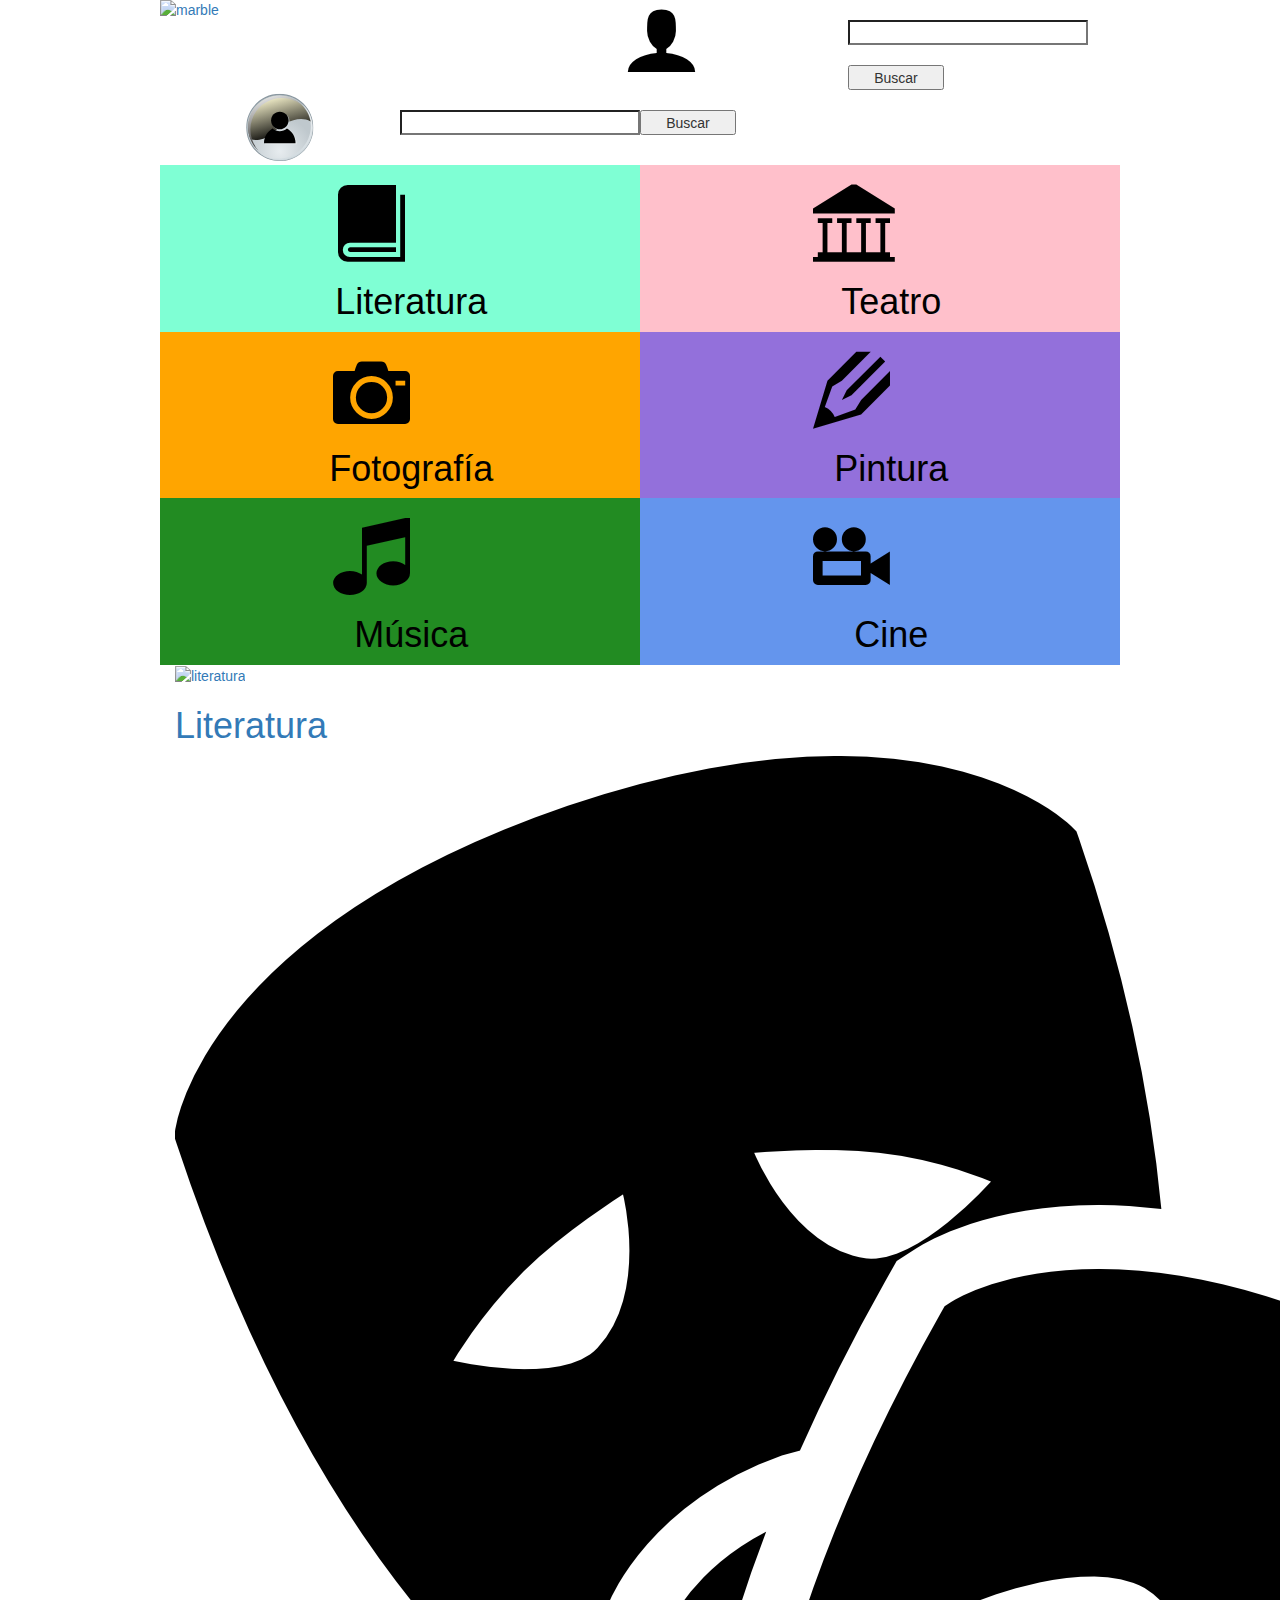
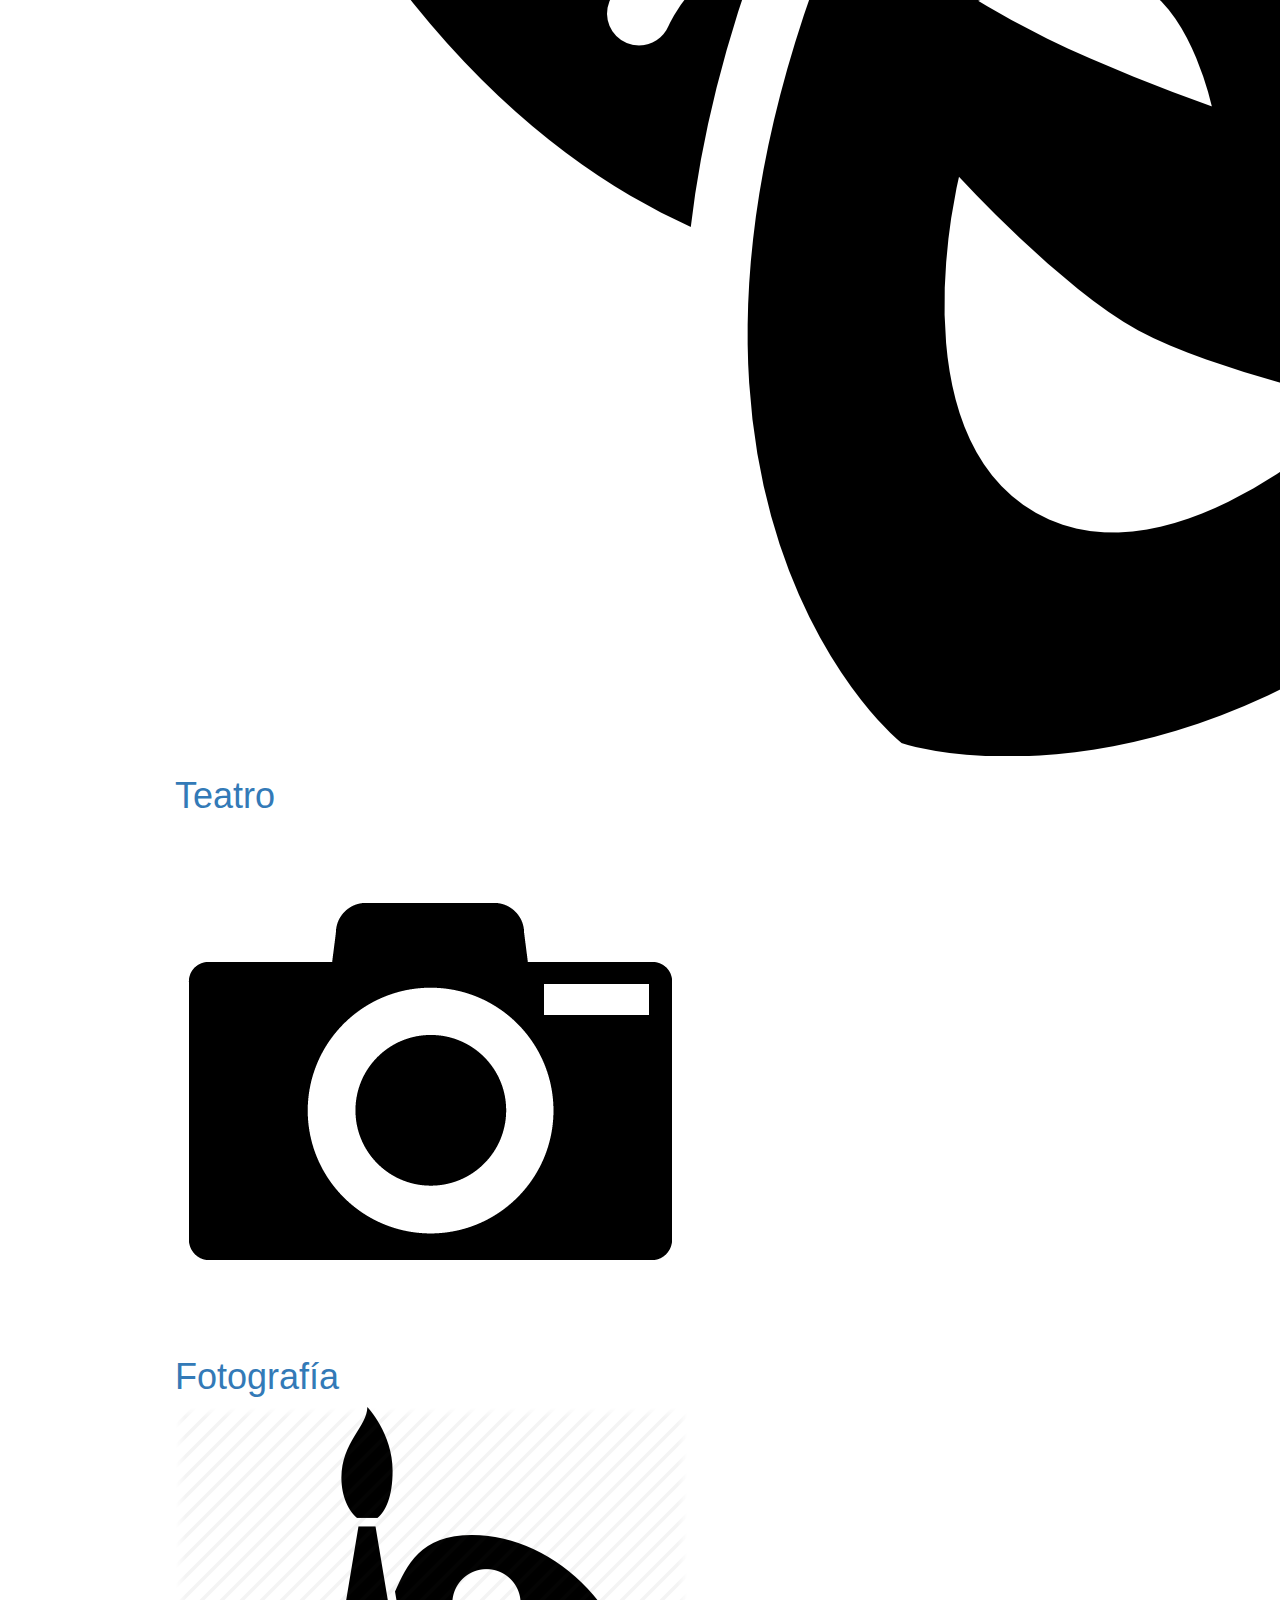
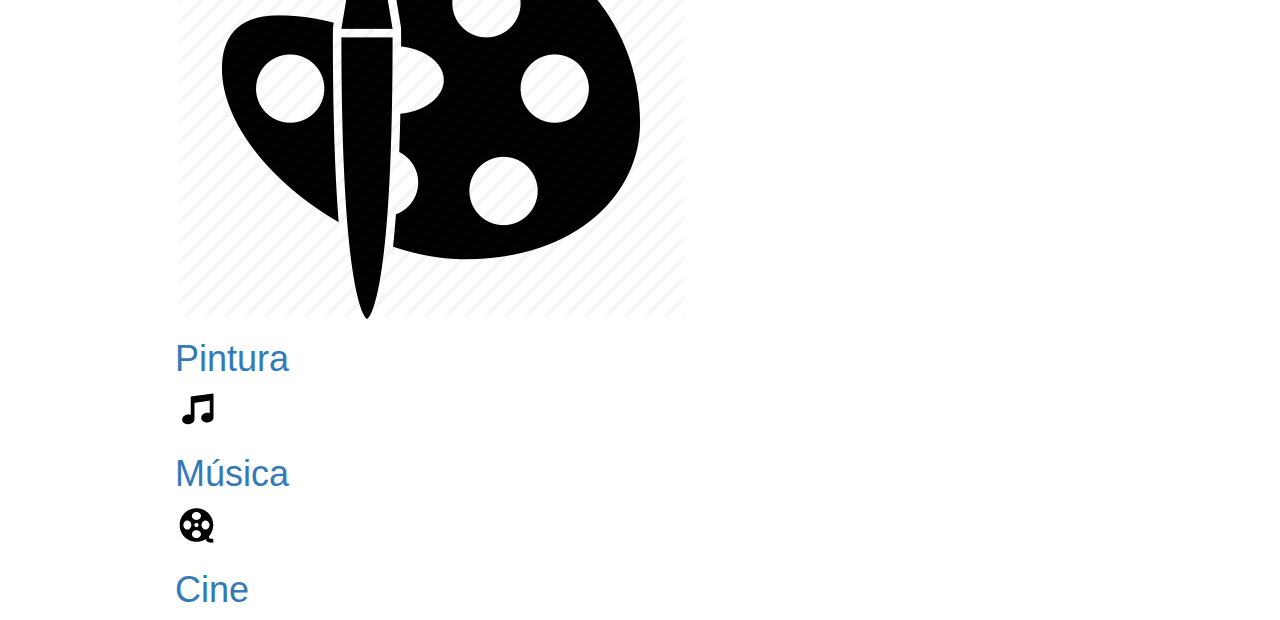
==== index.html @ 903395a9 "(some) bug fixes" ====
<!DOCTYPE html>
<html lang="en">
<head>
    <meta charset="UTF-8">
    <title>Home</title>
    <meta name="viewport" content="width=device-width, initial-scale=1.0">
    <link rel="stylesheet" href="https://maxcdn.bootstrapcdn.com/bootstrap/3.3.7/css/bootstrap.min.css">
    <script src="https://ajax.googleapis.com/ajax/libs/jquery/3.2.1/jquery.min.js"></script>
    <script src="https://maxcdn.bootstrapcdn.com/bootstrap/3.3.7/js/bootstrap.min.js"></script>
    <link rel="stylesheet" href="css/style.css" type="text/css">
</head>
<body>

    <div class="wrapper">
        <header class="headerHome">
            <a href="home.html">
                <img src="img/logoMarble.png" alt="marble" id="logo">
            </a>

            <a href="profile.html">
                <div class="icon-user col-xs-6 col-sm-4 col-md-4 col-lg-1 col-lg-offset-2" id="user"></div>
            </a>
            <input type="search" class="cajitaEspesial">
            <input type="submit" value="Buscar">
            <div class="icon-search col-xs-0 col-sm-4 col-md-4 col-lg-1 col-lg-offset-3" id="search"></div>


            <a href="profile.html">
                <img src="img/userPic.svg" alt="user" id="user">
            </a>
            <input type="search" class="cajitaEspesial">
            <input type="submit" value="Buscar">
            <img src="img/search.svg" alt="buscar" id="search">


        </header>

        <main>

          <div class="container-fluid">
            <div class="row">
                <a href="category.html">

                  <div class="cat col-xs-12 col-sm-6 col-md-4 col-lg-4" id="lit">
                      <div class="icon-book" id="icon-book" alt="literatura"></div>
                      <h1>Literatura</h1>
                  </div>

                </a>
                <a href="category.html">
                  <div class="cat col-xs-12 col-sm-6 col-md-4 col-lg-4" id="the">
                      <div class="icon-theatre" alt="teatro"></div>
                      <h1>Teatro</h1>
                  </div>
                </a>
                <a href="category.html">
                  <div class="cat col-xs-12 col-sm-6 col-md-4 col-lg-4" id="pho">
                      <div class="icon-camera" alt="fotografía"></div>
                      <h1>Fotografía</h1>
                  </div>
                </a>
                 <a href="category.html">
                  <div class="cat col-xs-12 col-sm-6 col-md-4 col-lg-4" id="pai">
                      <div class="icon-pencil2" alt="pintura"></div>
                      <h1>Pintura</h1>
                  </div>
                </a>
                <a href="category.html">
                  <div class="cat col-xs-12 col-sm-6 col-md-4 col-lg-4" id="mus">
                      <div class="icon-music" alt="música"></div>
                      <h1>Música</h1>
                  </div>
                </a>
                <a href="category.html">
                  <div class="cat col-xs-12 col-sm-6 col-md-4 col-lg-4" id="cin">
                      <div class="icon-video-camera" alt="cine"></div>
                      <h1>Cine</h1>
                  </div>
                  </a>
            </div>
          </div>
        </main>




        <a href="category.html">
          <div class="cat col-xs-12" id="lit">
              <img src="img/book.png" alt="literatura">
              <h1>Literatura</h1>
          </div>
        </a>
        <a href="category.html">
          <div class="cat col-xs-12" id="the">
              <img src="img/theater.png" alt="teatro">
              <h1>Teatro</h1>
          </div>
        </a>
        <a href="category.html">
          <div class="cat col-xs-12" id="pho">
              <img src="img/photo.png" alt="fotografía">
              <h1>Fotografía</h1>
          </div>
        </a>
         <a href="category.html">
          <div class="cat col-xs-12" id="pai">
              <img src="img/paint.png" alt="pintura">
              <h1>Pintura</h1>
          </div>
        </a>
        <a href="category.html">
          <div class="cat col-xs-12" id="mus">
              <img src="img/music.png" alt="música">
              <h1>Música</h1>
          </div>
        </a>
        <a href="category.html">
          <div class="cat col-xs-12" id="cin">
              <img src="img/cinema.png" alt="cine">
              <h1>Cine</h1>
          </div>
          </a>
        </main>


    </div>

</body>
</html>
---- css/style.css ----
@font-face {
  font-family: 'icomoon';
  src:  url('../fonts/icomoon.eot?dk5ln9');
  src:  url('../fonts/icomoon.eot?dk5ln9#iefix') format('embedded-opentype'),
    url('../fonts/icomoon.ttf?dk5ln9') format('truetype'),
    url('../fonts/icomoon.woff?dk5ln9') format('woff'),
    url('../fonts/icomoon.svg?dk5ln9#icomoon') format('svg');
  font-weight: normal;
  font-style: normal;
}

[class^="icon2-"], [class*=" icon2-"] {
/* use !important to prevent issues with browser extensions that change fonts */
  font-family: 'icomoon' !important;
  speak: none;
  font-style: normal;
  font-weight: normal;
  font-variant: normal;
  text-transform: none;
  line-height: 1;
  color: black;
  font-size: 130%;

  /* Better Font Rendering =========== */
  -webkit-font-smoothing: antialiased;
  -moz-osx-font-smoothing: grayscale;
}

.icon2-folder:before {
  content: "\e900";
}
.icon2-lock:before {
  content: "\e901";
}
.icon2-lock-open:before {
  content: "\e902";
}
.icon2-whistle:before {
  content: "\e903";
}
.icon2-thumb-up:before {
  content: "\e904";
}
.icon2-thumb-down:before {
  content: "\e905";
}
.icon2-link:before {
  content: "\e906";
}
.icon2-tv:before {
  content: "\e907";
}
.icon2-camera:before {
  content: "\e908";
}
.icon2-camera2:before {
  content: "\e909";
}
.icon2-film:before {
  content: "\e90a";
  font-size: 300%;
}
.icon2-film2:before {
  content: "\e90b";
}
.icon2-microphone:before {
  content: "\e90c";
}
.icon2-cog:before {
  content: "\e90d";
}
.icon2-pacman:before {
  content: "\e90e";
}
.icon2-gamepad:before {
  content: "\e90f";
}
.icon2-trashcan:before {
  content: "\e910";
}
.icon2-FB:before {
  content: "\e911";
  color: #3b5998;
}
.icon2-Gplus:before {
  content: "\e912";
  color: #dc4e41;
}
.icon2-TW:before {
  content: "\e913";
  color: #1da1f2;
}
.icon2-home:before {
  content: "\e914";
}
.icon2-pushpin:before {
  content: "\e946";
}
.icon2-bubble:before {
  content: "\e96b";
}
.icon2-user:before {
  content: "\e971";
}
.icon2-bug:before {
  content: "\e999";
}
.icon2-leaf:before {
  content: "\e9a4";
}
.icon2-rocket:before {
  content: "\e9a5";
}
.icon2-switch:before {
  content: "\e9b6";
}
.icon2-star-full:before {
  content: "\e9d9";
}
.icon2-heart:before {
  content: "\e9da";
}
.icon2-heart-broken:before {
  content: "\e9db";
}
.icon2-wink:before {
  content: "\e9e7";
}
.icon2-arrow-up:before {
  content: "\ea32";
}
.icon2-filter:before {
  content: "\ea5b";
}
.icon2-share2:before {
  content: "\ea82";
}
.icon2-eye:before {
  content: "\e9ce";
}

@font-face {
 font-family: 'icomoon3';
  src:  url('../fonts/icomoon3.eot?dk5ln9');
  src:  url('../fonts/icomoon3.eot?dk5ln9#iefix') format('embedded-opentype'),
    url('../fonts/icomoon3.ttf?dk5ln9') format('truetype'),
    url('../fonts/icomoon3.woff?dk5ln9') format('woff'),
    url('../fonts/icomoon3.svg?dk5ln9#icomoon') format('svg');
  font-weight: normal;
  font-style: normal;
}
/*Vinculación a la fuente que vamos a usar en titulares */
@font-face {
	font-family: CaviarDreams;
	src: url('../fonts/CaviarDreamsl.eot');
	src: local('☺'),
        url('../fonts/CaviarDreams.woff') format('woff'), url('../fonts/CaviarDreams.ttf') format('truetype'), url('../fonts/CaviarDreamsl.svg') format('svg');
	font-weight: normal;
	font-style: normal;
}

[class^="icon3-"], [class*=" icon3-"] {
/* use !important to prevent issues with browser extensions that change fonts */
  font-family: 'icomoon3' !important;
  speak: none;
  font-style: normal;
  font-weight: normal;
  font-variant: normal;
  text-transform: none;
  line-height: 1;
  font-size: 250%;

/* Better Font Rendering =========== */
  -webkit-font-smoothing: antialiased;
  -moz-osx-font-smoothing: grayscale;
}

.icon3-search:before {
  content: "\e986";
}
.icon3-plus:before {
  content: "\ea0a";
}

@font-face {
  font-family: 'home';
  src:  url('../fonts/home.eot?48gxbd');
  src:  url('../fonts/home.eot?48gxbd#iefix') format('embedded-opentype'),
    url('../fonts/home.ttf?48gxbd') format('truetype'),
    url('../fonts/home.woff?48gxbd') format('woff'),
    url('../fonts/home.svg?48gxbd#icomoon') format('svg');
  font-weight: normal;
  font-style: normal ;
}

[class^="icon-"], [class*=" icon-"] {
/* use !important to prevent issues with browser extensions that change fonts */
  font-family: 'home' !important;
  speak: none;
  font-size: 550%;
  color: black;
  font-style: normal;
  font-weight: normal;
  font-variant: normal;
  text-transform: none;
  line-height: 1;

/* Better Font Rendering =========== */
  -webkit-font-smoothing: antialiased;
  -moz-osx-font-smoothing: grayscale;
}

.icon-book:before {
  content: "\e91f";
}
.icon-theatre:before {
  content: "\e921";
}
.icon-camera:before {
  content: "\e90f";
}
.icon-pencil2:before {
  content: "\e906";
}
.icon-music:before {
  content: "\e911";
}
.icon-video-camera:before {
  content: "\e914";
}

.icon-user:before {
  content: "\e971";
}
.icon-search:before {
  content: "\e986";
}

/* Hola Holita amiguitos: parte común; */

body {
  font-family: Sans-Serif;
  margin:0;
}

nav > .logo > a > img{
  width: 30%;
  float: left;
}

nav > .add{
    width: 20%;
    float: left;
    margin-top: 20px;
    margin-left: 40%;
}

nav > .search{
  width: 8%;
  float: right;
  margin-top: 20px;
  margin-right: 2%;
}

.wrapper{
    width: 960px;
    margin: 0 auto;
}
/* Fin del código de todos */

/* Movidas de Blanca */
.theme {
  width: 100%;
  margin: 0 auto;
	float: left;
}
div.theme > h1{
    text-align: center;
}
div.theme > img{
    max-width: 100%;
    margin-left: 50%; /*preguntar al profe*/
}
.bloque{
  width: 100%;
	float: left;
}
.user{
    width: 15%;
    float: left;
    margin-right: 3%;
    max-width: 100%;
}
.time {
    color: grey;
    float: left;
}

.topic{
    width: 72%;
    float: left;
}
.fecha{
    color: grey;
}
.info{
    width: 10%;
    float: left;
}
.flechas{
    height: 127px;
}
.stats{
    width: 33%;
    display: block;
    margin: 0 auto;
}
.text-stats{
    display: block;
    margin: 0 auto;
}
div.flechas > a{
    text-decoration: none;
    text-align: center;
}

.imgRedonda {
  width:150px;
  height:150px;
  border-radius:150px;
}

.debate-title{
	width: 100%;
	float: left;
  margin-top: 20px;
  margin-bottom: 20px;
}

.debate-title > h1 {
  float: left;
  width: 80%;
}

.temaIcon{
	float: left;
	width: 10%;
  margin-left: 7%;
  margin-right: 3%;
}

.debate-title{
	width: 100%;
	float: left;
}

.debate-title > img{
	float: left;
	max-width: 100%;
	margin-top: 8%;
}

.debate-title > h1 {
	float: left;
	width: 80%;
}

.debate-main {
	width: 100%;
	float:left;
}

.user-debate{
	width: 20%;
	float: left;
}

.user-debate > a > img{
float: left;
max-width: 100%;
}

.debate-main > .user-debate > h4{
}

.debate-main > .user-debate > p{
	margin-left: 15px;
	margin-bottom: 0;
	margin-top: 0;
}

.comment{
  width: 80%;
  float: left;
}

.debate-main > .comment > .comment1 > p{
  margin-top: 10%;
}

.social-profile-icons > ul{
	float: right;
  width: 50%;
  margin-left: 50%;
	margin-top: 10%;
}

.social-profile-icons{
	width: 100%;
}
.social-profile-icons > ul > li {
  float: right;
  list-style-type: none;
  margin-left: 6%;
}

.social-profile-icons > ul > li > a{
  text-decoration: none;
}

#respondComment{
  border-radius: 10px;
  padding: 10px;
}

.comment > .social-profile-icons > ul > li > a > img{
	width: 30px;
	float: left;
}
.comment > .social-profile-icons > ul{
	float: right;
}
.answers{
  width: 90%;
	margin-left: 10%;
	border-left: 6px solid #333;
	float: left;
}
/*Fin del código de Blan*/

/*Inicio del código de Mikel*/

.headerHome{
  width: 100%;
  float: left;
}
.headerHome > a > #logo{
  width: 50%;
  float: left;
  max-height: 75px;
}

.headerHome > a > #user{
  width: 25%;
  float: left;
	height: 48px;
}
.headerHome > #search{
  width: 25%;
  float: left;
  height: 48px;
}

.headerHome > input{
	display: none;
}

main{
  width: 100%;
  float: left;
}
main > div > div > a > .cat{
  width: 50%;
  float: left;
}
main > div > div > a > .cat > div{
  width: 30%;
  margin-left: 35%;
  margin-top: 20px;
  transition: 3s;
}
main > div > div > a > .cat > h1{
  text-align: center;
  margin-left: 5%;
  color: black;
}
main > div > div > a > #lit{
  background-color: aquamarine;

}
main > div > div > a > #the{
  background-color: pink;
}
main > div > div > a > #pho{
  background-color: orange;
}
main > div > div > a > #pai{
  background-color: mediumpurple;
}
main > div > div > a > #mus{
  background-color: forestgreen;
}
main > div > div > a > #cin{
  background-color: cornflowerblue;
}

div#lit:hover > div{
  transform: rotateZ(360deg);
  transition: 3s;
}
div#the:hover > div{
  transform: rotateY(360deg);
  transition: 3s;
}
div#pho:hover > div{
  transform: rotateX(360deg);
  transition: 3s;
}
div#pai:hover > div{
  transform: scale(-1);
  transition: 3s;
}
div#mus:hover > div{
  transform: skew(180deg);
  transition: 3s;
}
div#cin:hover > div{
  transform: rotate(-360deg);
  transition: 3s;
}
/*Fin del código de Mikel*/

/*Código de Abel */
#modalWindow {
	position: fixed;
	z-index: 1;
	left: 0;
	top: 0;
	width: 100%;
	height: 100%;
	overflow: auto;
	background-color: rgb(0,0,0,0.7);
}

#modalWindowContent {
	background-color:aquamarine;
	padding:15px;
	width:calc(24% - 15px);
	margin-top:200px;
	margin-left:38%;
}

#modalWindowContent > img {
	width:75%;
	margin-left:12.5%;
	margin-bottom:18px;
}

.modalWindowField {
	width:70%;
	margin-left:15%;
	margin-bottom:10px;
	margin-right:15%;
	font-size:0.8em;
}

.marginless {
	margin-right:0%;
}

.modalWindowFieldError {
	color:red;
	font-size:1em;
	font-style:italic;
}

#profileHeader {
  width:100%;
  float:left;
  border-bottom-style:solid;
  border-bottom-width:1px;
  border-bottom-color:black;
  margin-bottom:15px;
}

#profileHeader > img {
  width:25%;
  margin-left:37.5%;
	margin-bottom:-20px;
}

#profileHeader > h1 {
  text-align:center;
  margin-bottom:20px;
}

#profileContent {
  width:100%;
  margin:0 auto;
  float:left;
  border-style:solid;
  border-width:1px;
  border-color:black;
}

#profileTabSwitcher{
  width:100%;
  margin:0 auto;
  float:left;
  padding:0;
  border-bottom: 1px solid black;
  margin-bottom:25px;
}

#profileTabSwitcher li.notselected {
  opacity:0.6 ;
}
#profileTabSwitcher li.notselected:visited{
	opacity:1;
}

ul#profileTabSwitcher li {
  list-style-type:none;
  width:33.33%;
  float:left;
  background-color:grey;
  text-align:center;
  color:white;
  height:30px;
  line-height:30px;
}

ul#profileTabSwitcher > li > a {
  text-decoration:none;
  color:white;
}

#profileText {
  padding:15px;
}

#profileText p {
  margin-top:4px;
}

#profileUserInfo input {
	margin-bottom:15px;
}

#profileUserInfo > .barraSeparadora {
	width:100%;
	background-color:black;
	height:2px;
	display:none;
	margin: 15px 0;
}

#profileUserVisited, #profileUserVoted, #profileUserComented {
	line-height:35px;
	display:none;
}

.userInfoDetailed {
	margin-bottom:10px;
	display:none;
}

/* Código de Róber */
.columnLeft{
  width: 50%;
  float: left;
  text-align: center;
}

.columnRight {
  width: 50%;
  float: left;
  text-align: center;
}

.checkBox{
  margin-top: 3%;
}

#botonsito{
	margin-left: 45%;
	margin-top: 20px;
	margin-bottom: 20px;
}

/* TODO: Check this */
/*
div.wrapper > img{
    width: 300px;
} */

div.wrapper > img{
  width: 300px;
}

/* RESPONSIVE DESIGN */
/* Apertura media querie móviles */
@media screen and (min-width: 280px) and (max-width: 479px){

.wrapper{
  width: 320px;
  margin: 0 auto;
}

.headerHome{
  width: 100%;
  float: left;
}

.headerHome > a > #logo{
  width: 100%;
  float: left;
  max-height: 75px;
}

.headerHome > a > #user{
  width: 50%;
  float: left;
	height: 48px;
}

.headerHome > #search{
  width: 50%;
  float: left;
  height: 48px;
}

.headerHome > input{
	display: none;
}

main{
  width: 100%;
  float: left;
}
main > a > .cat{
  width: 100%;
  float: left;
}
main > a > .cat > img{
  width: 30%;
  margin-left: 35%;
  margin-top: 20px;
  transition: 3s;
}
main > a > .cat > h1{
  text-align: center;
  margin-left: 5%;
  color: black;
}
main > a > #lit{
  background-color: aquamarine;
}
main > a > #the{
  background-color: pink;
}
main > a > #pho{
  background-color: orange;
}
main > a > #pai{
  background-color: mediumpurple;
}
main > a > #mus{
  background-color: forestgreen;
}
main > a > #cin{
  background-color: cornflowerblue;
}
div#lit:hover > img{
  transform: rotateZ(360deg);
  transition: 3s;
}
div#the:hover > img{
  transform: rotateY(360deg);
  transition: 3s;
}
div#pho:hover > img{
  transform: rotateX(360deg);
  transition: 3s;
}
div#pai:hover > img{
  transform: scale(-1);
  transition: 3s;
}
div#mus:hover > img{
  transform: skew(180deg);
  transition: 3s;
}
div#cin:hover > img{
  transform: rotate(-360deg);
  transition: 3s;
}
} /* Cierre media querie móviles */

 /* Apertura media querie tablets */
@media screen and (max-width: 480px){

.wrapper{
	width: 400px;
    margin: 0 auto;
}

.bloque > div.topic > a > h2{
		font-size: 1em;
}
}
 /* Cierre media querie tablets */

@media screen and (min-width: 480px) and (max-width: 960px){
.wrapper{
	width: 550px;
  margin: 0 auto;
}
main > a > .cat{
  width: 50%;
  float: left;
}
.headerHome > a > #logo{
	max-width: 30%;
	float: left;
}
.headerHome > a > #user{
  width: 25%;
  float: left;
	height: 75px;
}
.headerHome > #search{
	display: none;
}
.headerHome > input{
  width: 10%;
  float: left;
  height: 25px;
	display: block;
	margin-top: 20px;
}
.headerHome > .cajitaEspesial{
	width: 25%;
}
}

/* Apertura media querie desktop */
@media screen and (min-width: 961px) and (max-width: 2000px){
.wrapper {
	width: 960px;
  margin: 0 auto;
}

main > a > .cat{
  width: 30%;
  float: left;
}
.headerHome > a > #logo{
	max-width: 30%;
  float: left;
}
.headerHome > a > #user{
  width: 25%;
  float: left;
	height: 75px;
}
.headerHome > #search{
	display: none;
}
.headerHome > input{
  width: 10%;
  float: left;
  height: 25px;
	display: block;
	margin-top: 20px;
}
.headerHome > .cajitaEspesial{
	width: 25%;
}
}
 /* Cierre media querie desktop */
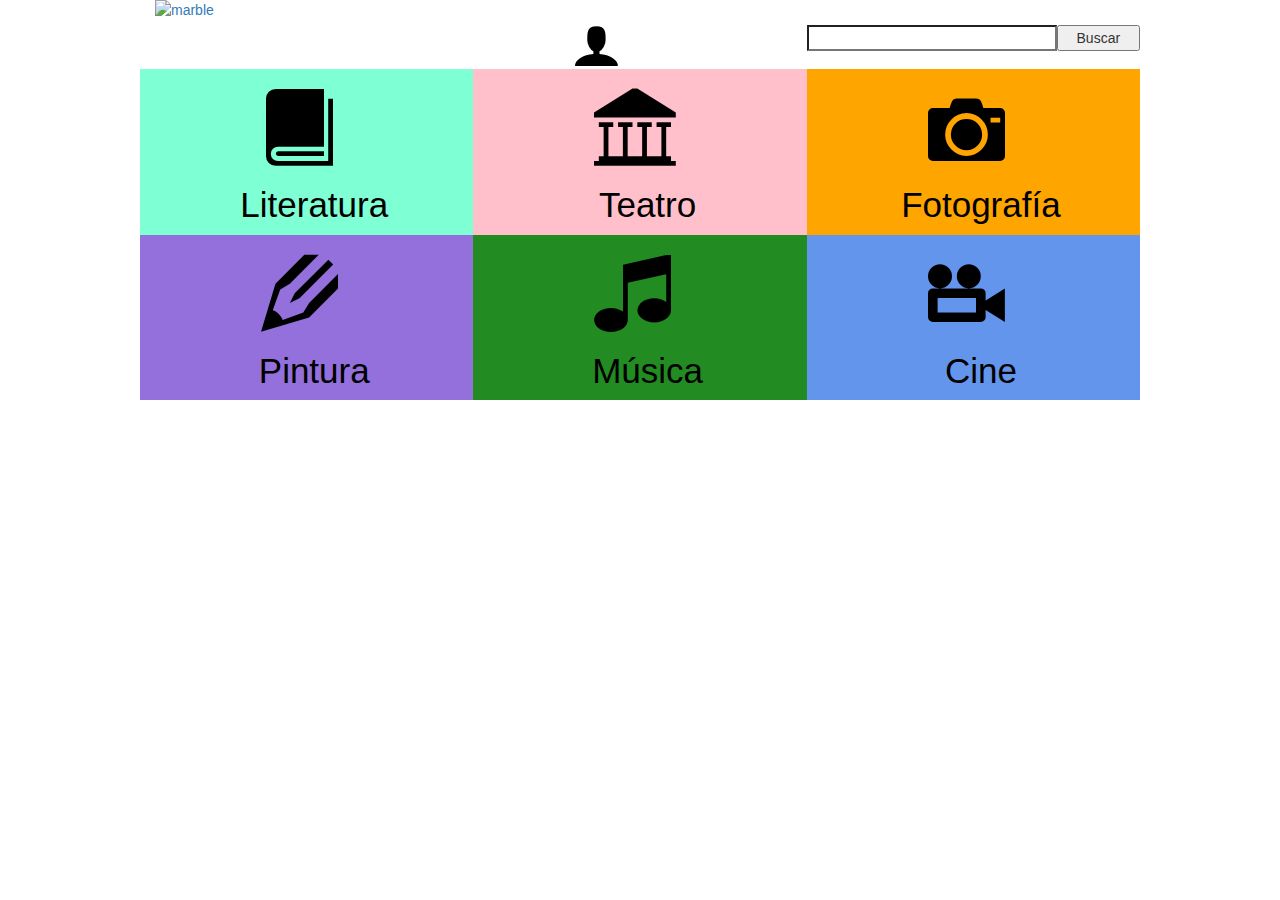
==== commit e1c46837: "Merge remote-tracking branch 'origin/master'" ====
--- a/index.html
+++ b/index.html
@@ -10,120 +10,128 @@
     <link rel="stylesheet" href="css/style.css" type="text/css">
 </head>
 <body>
+    
+  <div class="wrapper">
 
-    <div class="wrapper">
         <header class="headerHome">
-            <a href="home.html">
-                <img src="img/logoMarble.png" alt="marble" id="logo">
-            </a>
-
-            <a href="profile.html">
-                <div class="icon-user col-xs-6 col-sm-4 col-md-4 col-lg-1 col-lg-offset-2" id="user"></div>
-            </a>
-            <input type="search" class="cajitaEspesial">
-            <input type="submit" value="Buscar">
-            <div class="icon-search col-xs-0 col-sm-4 col-md-4 col-lg-1 col-lg-offset-3" id="search"></div>
-
-
-            <a href="profile.html">
-                <img src="img/userPic.svg" alt="user" id="user">
-            </a>
-            <input type="search" class="cajitaEspesial">
-            <input type="submit" value="Buscar">
-            <img src="img/search.svg" alt="buscar" id="search">
-
-
-        </header>
-
-        <main>
 
           <div class="container-fluid">
+
             <div class="row">
-                <a href="category.html">
 
-                  <div class="cat col-xs-12 col-sm-6 col-md-4 col-lg-4" id="lit">
-                      <div class="icon-book" id="icon-book" alt="literatura"></div>
-                      <h1>Literatura</h1>
-                  </div>
+              <a href="home.html">
 
-                </a>
-                <a href="category.html">
-                  <div class="cat col-xs-12 col-sm-6 col-md-4 col-lg-4" id="the">
-                      <div class="icon-theatre" alt="teatro"></div>
-                      <h1>Teatro</h1>
-                  </div>
-                </a>
-                <a href="category.html">
-                  <div class="cat col-xs-12 col-sm-6 col-md-4 col-lg-4" id="pho">
-                      <div class="icon-camera" alt="fotografía"></div>
-                      <h1>Fotografía</h1>
-                  </div>
-                </a>
-                 <a href="category.html">
-                  <div class="cat col-xs-12 col-sm-6 col-md-4 col-lg-4" id="pai">
-                      <div class="icon-pencil2" alt="pintura"></div>
-                      <h1>Pintura</h1>
-                  </div>
-                </a>
-                <a href="category.html">
-                  <div class="cat col-xs-12 col-sm-6 col-md-4 col-lg-4" id="mus">
-                      <div class="icon-music" alt="música"></div>
-                      <h1>Música</h1>
-                  </div>
-                </a>
-                <a href="category.html">
-                  <div class="cat col-xs-12 col-sm-6 col-md-4 col-lg-4" id="cin">
-                      <div class="icon-video-camera" alt="cine"></div>
-                      <h1>Cine</h1>
-                  </div>
-                  </a>
+                  <img src="img/logoMarble.png" alt="marble" class="col-xs-6 col-sm-4 col-md-3 col-lg-3" id="logo">
+
+              </a>
+
+              <a href="profile.html"> 
+
+                  <div class="icon-user col-xs-1 col-sm-1 col-md-1 col-lg-1 col-sm-offset-1 col-md-offset-2 col-lg-offset-2" id="user"></div>
+
+              </a>  
+                <div class="icon-search col-xs-1 col-xs-offset-2" id="search"></div>
+
+                <input type="search" class="cajitaEspesial col-xs-9 col-sm-3 col-md-3 col-lg-3 col-sm-offset-2 col-md-offset-2 col-lg-offset-2" id="searchBox">
+
+                <img src="img/equis.png" alt="close" class="col-xs-3" id="closeSearch">
+
+                <input type="submit" value="Buscar" class="buttonSearch col-sm-1 col-md-1 col-lg-1" id="buttonSearch">
+
             </div>
+
           </div>
-        </main>
+         
+        </header>
+        
+    <main>
 
+      <div class="container-fluid">
 
+        <div class="row">
 
+          <a href="category.html">
+                  
+            <div class="cat col-xs-12 col-sm-6 col-md-4 col-lg-4" id="lit">
 
-        <a href="category.html">
-          <div class="cat col-xs-12" id="lit">
-              <img src="img/book.png" alt="literatura">
+              <div class="icon-book" id="icon-book" alt="literatura"></div>
+
               <h1>Literatura</h1>
-          </div>
-        </a>
-        <a href="category.html">
-          <div class="cat col-xs-12" id="the">
-              <img src="img/theater.png" alt="teatro">
+
+            </div>
+
+          </a>
+
+          <a href="category.html"> 
+
+            <div class="cat col-xs-12 col-sm-6 col-md-4 col-lg-4" id="the">
+
+              <div class="icon-theatre" alt="teatro"></div>
+
               <h1>Teatro</h1>
-          </div>
-        </a>
-        <a href="category.html">
-          <div class="cat col-xs-12" id="pho">
-              <img src="img/photo.png" alt="fotografía">
+
+            </div>
+
+          </a>
+
+          <a href="category.html">  
+
+            <div class="cat col-xs-12 col-sm-6 col-md-4 col-lg-4" id="pho">
+
+              <div class="icon-camera" alt="fotografía"></div>
+
               <h1>Fotografía</h1>
-          </div>
-        </a>
-         <a href="category.html">
-          <div class="cat col-xs-12" id="pai">
-              <img src="img/paint.png" alt="pintura">
+
+            </div>
+
+          </a>
+
+          <a href="category.html">
+
+            <div class="cat col-xs-12 col-sm-6 col-md-4 col-lg-4" id="pai">
+
+              <div class="icon-pencil2" alt="pintura"></div>
+
               <h1>Pintura</h1>
-          </div>
-        </a>
-        <a href="category.html">
-          <div class="cat col-xs-12" id="mus">
-              <img src="img/music.png" alt="música">
+
+            </div>
+
+          </a>
+
+          <a href="category.html">
+
+            <div class="cat col-xs-12 col-sm-6 col-md-4 col-lg-4" id="mus">
+
+              <div class="icon-music" alt="música"></div>
+
               <h1>Música</h1>
-          </div>
-        </a>
-        <a href="category.html">
-          <div class="cat col-xs-12" id="cin">
-              <img src="img/cinema.png" alt="cine">
+
+            </div>
+
+          </a>
+
+          <a href="category.html">
+
+            <div class="cat col-xs-12 col-sm-6 col-md-4 col-lg-4" id="cin">
+
+              <div class="icon-video-camera" alt="cine"></div>
+
               <h1>Cine</h1>
-          </div>
+
+            </div>
+
           </a>
-        </main>
 
+        </div>
 
-    </div>
+      </div>
+
+    </main>
+        
+  </div>
+  
+  <script type="text/javascript" src="js/jquery-3.2.1.min.js"></script>   
+  <script type="text/javascript" src="js/scriptsHome.js"></script>  
 
 </body>
 </html>
--- a/css/style.css
+++ b/css/style.css
@@ -1,3 +1,11 @@
+
+/*@font-face {
+	font-family: CaviarDreams;
+	src: url('../fonts/CaviarDreamsl.eot');
+	src: local('☺'), 
+        url('../fonts/CaviarDreams.woff') format('woff'), url('../fonts/CaviarDreams.ttf') 
+        format('truetype'), url('../fonts/CaviarDreamsl.svg') format('svg');
+
 @font-face {
   font-family: 'icomoon';
   src:  url('../fonts/icomoon.eot?dk5ln9');
@@ -197,7 +205,7 @@
 /* use !important to prevent issues with browser extensions that change fonts */
   font-family: 'home' !important;
   speak: none;
-  font-size: 550%;
+  
   color: black;
   font-style: normal;
   font-weight: normal;
@@ -212,28 +220,37 @@
 
 .icon-book:before {
   content: "\e91f";
+  font-size: 550%;
 }
 .icon-theatre:before {
   content: "\e921";
+  font-size: 550%;
 }
 .icon-camera:before {
   content: "\e90f";
+  font-size: 550%;
 }
 .icon-pencil2:before {
   content: "\e906";
+  font-size: 550%;
 }
 .icon-music:before {
   content: "\e911";
+  font-size: 550%;
 }
 .icon-video-camera:before {
   content: "\e914";
+  font-size: 550%;
 }
 
 .icon-user:before {
   content: "\e971";
+  font-size: 350%;
+
 }
 .icon-search:before {
   content: "\e986";
+  font-size: 350%;
 }
 
 /* Hola Holita amiguitos: parte común; */
@@ -436,54 +453,107 @@
 	border-left: 6px solid #333;
 	float: left;
 }
+
+/* Modal Header */
+.modal-header {
+    padding: 2px 16px;
+    background-color: #5cb85c;
+    color: white;
+}
+
+/* Modal Body */
+.modal-body {padding: 2px 16px;}
+
+/* Modal Footer */
+.modal-footer {
+    padding: 2px 16px;
+    background-color: #5cb85c;
+    color: white;
+}
+
+/* Modal Content */
+.modal-content {
+    position: relative;
+    background-color: #fefefe;
+    margin: auto;
+    padding: 0;
+    border: 1px solid #888;
+    width: 80%;
+    box-shadow: 0 4px 8px 0 rgba(0,0,0,0.2),0 6px 20px 0 rgba(0,0,0,0.19);
+    animation-name: animatetop;
+    animation-duration: 0.4s
+}
+
+/* Add Animation */
+@keyframes animatetop {
+    from {top: -300px; opacity: 0}
+    to {top: 0; opacity: 1}
+}
+
+
 /*Fin del código de Blan*/
 
 /*Inicio del código de Mikel*/
 
 .headerHome{
-  width: 100%;
-  float: left;
-}
+   width: 100%;
+    float: left;
+}/*
 .headerHome > a > #logo{
-  width: 50%;
-  float: left;
-  max-height: 75px;
-}
-
+    width: 50%;
+    float: left;
+    /*width: 50%;*/
+    /*max-height: 75px;*/
+    
+}*/
+/*
 .headerHome > a > #user{
-  width: 25%;
-  float: left;
-	height: 48px;
-}
-.headerHome > #search{
-  width: 25%;
-  float: left;
-  height: 48px;
-}
-
+    width: 25%;
+    float: left;
+    /*width: 25%;*/
+    /*height: 48px;*/
+}
+.headerHome > div > div > #search{
+    float: left;
+    height: 48px;
+}*/
 .headerHome > input{
 	display: none;
 }
+
+    /*width: 25%;*/
+    /*height: 48px;*/
+}
+
+
+.headerHome > div > div > input{
+  display: none;
+  }
+
+
 
 main{
   width: 100%;
   float: left;
 }
 main > div > div > a > .cat{
-  width: 50%;
-  float: left;
+    /*width: 50%;*/
+    float: left;
 }
 main > div > div > a > .cat > div{
-  width: 30%;
-  margin-left: 35%;
-  margin-top: 20px;
-  transition: 3s;
-}
+    /*width: 30%;*/
+    margin-left: 35%;
+    margin-top: 20px;
+    transition: 3s;
+}
+
 main > div > div > a > .cat > h1{
-  text-align: center;
-  margin-left: 5%;
-  color: black;
-}
+    text-align: center;
+    margin-left: 5%;
+    color: black; 
+    font-size: 250%; 
+}
+
 main > div > div > a > #lit{
   background-color: aquamarine;
 
@@ -683,199 +753,345 @@
 }
 
 #botonsito{
-	margin-left: 45%;
-	margin-top: 20px;
-	margin-bottom: 20px;
+  margin-left: 45%;
+  margin-top: 20px;
+  margin-bottom: 20px;
 }
 
 /* TODO: Check this */
 /*
 div.wrapper > img{
     width: 300px;
-} */
+}
+/* Qué demonios era esto */
 
 div.wrapper > img{
   width: 300px;
 }
 
 /* RESPONSIVE DESIGN */
+
+
+
+
+
 /* Apertura media querie móviles */
-@media screen and (min-width: 280px) and (max-width: 479px){
-
+
+@media screen and (max-width: 768px){
+  .wrapper{
+
+      width: 280px;
+      margin: 0 auto;  
+  }
+      
+  .headerHome{
+      width: 100%;
+      float: left;
+  }
+  .headerHome > div > div > a > #logo{
+      float: left;
+      /*width: 100%;*/
+      /*max-height: 75px;*/
+      
+  }
+  .headerHome > div > div > a > #user{
+      /*width: 50%;*/
+      float: left;
+      /*height: 48px;*/
+  }
+  .headerHome > div > div > #search{
+      /*width: 50%;*/
+      float: left;
+      /*height: 48px;*/
+     display: block;
+  }
+
+  .headerHome > div > div > input{
+    /*width: 25%;
+    float: left;
+    height: 25px;
+    margin-top: 20px;*/
+    float: left;
+    display: none;
+  }
+  .headerHome > div > div > img#closeSearch{
+    float: left;
+    display: none;
+   
+  }
+
+  main{
+      width: 100%;
+      float: left;
+  }
+  main > div > div > a > .cat{
+      /*width: 100%;*/
+      float: left;
+  }
+  main > div > div > a > .cat > div{
+      /*width: 30%;*/
+      margin-left: 45%;
+      margin-top: 20px;
+      transition: 3s;
+  }
+  main > div > div > a > .cat > h1{
+      text-align: center;
+      margin-left: 5%;
+      color: black; 
+      font-size: 150%; 
+  }
+  .icon-user:before {
+  content: "\e971";
+  font-size: 250%;
+  }
+  .icon-search:before {
+    content: "\e986";
+    font-size: 250%;
+  }
+  .icon-book:before {
+  content: "\e91f";
+  font-size: 300%;
+}
+.icon-theatre:before {
+  content: "\e921";
+  font-size: 300%;
+}
+.icon-camera:before {
+  content: "\e90f";
+  font-size: 300%;
+}
+.icon-pencil2:before {
+  content: "\e906";
+  font-size: 300%;
+}
+.icon-music:before {
+  content: "\e911";
+  font-size: 300%;
+}
+.icon-video-camera:before {
+  content: "\e914";
+  font-size: 300%;
+}
+}
+ /* Cierre media querie móviles */
+
+ /* Apertura media querie tablets */
+
+@media screen and (min-width: 768px) and (max-width: 992px){
+
+  .wrapper{
+    width: 770px;
+    margin: 0 auto;
+  }
+  .bloque > div.topic > a > h2{
+      font-size: 1em;
+  }
+  .headerHome > div > div > a > #user{
+  float: left;
+  margin-top: 20px;
+  /*height: 75px;
+  width: 25%;*/
+  }
+  .headerHome > div > div > #search{
+  display: none;
+  }
+  .headerHome > div > div > input{
+    float: left;
+    display: block;
+    margin-top: 25px;
+    /*width: 25%;
+    height: 25px;*/
+  }
+  .headerHome > div > div > img#closeSearch{
+  display: none;
+  }
+  main > div > div > a > .cat > div{
+      /*width: 30%;*/
+      margin-left: 45%;
+      margin-top: 20px;
+      transition: 3s;
+  }
+  main > div > div > a > .cat > h1{
+      text-align: center;
+      margin-left: 5%;
+      color: black; 
+      font-size: 200%; 
+  }
+
+  .icon-user:before {
+  content: "\e971";
+  font-size: 350%;
+  }
+  .icon-book:before {
+  content: "\e91f";
+  font-size: 450%;
+}
+.icon-theatre:before {
+  content: "\e921";
+  font-size: 450%;
+}
+.icon-camera:before {
+  content: "\e90f";
+  font-size: 450%;
+}
+.icon-pencil2:before {
+  content: "\e906";
+  font-size: 450%;
+}
+.icon-music:before {
+  content: "\e911";
+  font-size: 450%;
+}
+.icon-video-camera:before {
+  content: "\e914";
+  font-size: 450%;
+}
+} 
+ /* Cierre media querie tablets */
+/* Apertura media querie desktop */
+
+@media screen and (min-width: 992px) and (max-width: 1200px){
 .wrapper{
-  width: 320px;
+  width: 1000px;
   margin: 0 auto;
 }
-
-.headerHome{
-  width: 100%;
+main > a > .cat{
+  /*width: 50%;*/
   float: left;
 }
-
-.headerHome > a > #logo{
-  width: 100%;
+.headerHome > div > div > a > #logo{
+  /*max-width: 30%;*/
   float: left;
-  max-height: 75px;
-}
-
-.headerHome > a > #user{
-  width: 50%;
+}
+.headerHome > div > div > a > #user{
   float: left;
-	height: 48px;
-}
-
-.headerHome > #search{
-  width: 50%;
-  float: left;
-  height: 48px;
-}
-
-.headerHome > input{
-	display: none;
-}
-
-main{
-  width: 100%;
-  float: left;
-}
-main > a > .cat{
-  width: 100%;
-  float: left;
-}
-main > a > .cat > img{
-  width: 30%;
-  margin-left: 35%;
   margin-top: 20px;
-  transition: 3s;
-}
-main > a > .cat > h1{
-  text-align: center;
-  margin-left: 5%;
-  color: black;
-}
-main > a > #lit{
-  background-color: aquamarine;
-}
-main > a > #the{
-  background-color: pink;
-}
-main > a > #pho{
-  background-color: orange;
-}
-main > a > #pai{
-  background-color: mediumpurple;
-}
-main > a > #mus{
-  background-color: forestgreen;
-}
-main > a > #cin{
-  background-color: cornflowerblue;
-}
-div#lit:hover > img{
-  transform: rotateZ(360deg);
-  transition: 3s;
-}
-div#the:hover > img{
-  transform: rotateY(360deg);
-  transition: 3s;
-}
-div#pho:hover > img{
-  transform: rotateX(360deg);
-  transition: 3s;
-}
-div#pai:hover > img{
-  transform: scale(-1);
-  transition: 3s;
-}
-div#mus:hover > img{
-  transform: skew(180deg);
-  transition: 3s;
-}
-div#cin:hover > img{
-  transform: rotate(-360deg);
-  transition: 3s;
-}
-} /* Cierre media querie móviles */
-
- /* Apertura media querie tablets */
-@media screen and (max-width: 480px){
-
-.wrapper{
-	width: 400px;
+  /*height: 75px;
+  width: 25%;*/
+  }
+  .headerHome > div > div > #search{
+  display: none;
+  }
+  .headerHome > div > div > input{
+    float: left;
+    display: block;
+    margin-top: 25px;
+    /*width: 10%;
+    height: 25px;*/
+  }
+  .headerHome > div > div > img#closeSearch{
+  display: none;
+  }
+  main > div > div > a > .cat > h1{
+      text-align: center;
+      margin-left: 5%;
+      color: black; 
+      font-size: 250%; 
+  }
+  /*.headerHome > .cajitaEspesial{
+    width: 25%;
+  }*/
+  .icon-user:before {
+    content: "\e971";
+    font-size: 350%;
+  }
+  .icon-book:before {
+  content: "\e91f";
+  font-size: 550%;
+}
+.icon-theatre:before {
+  content: "\e921";
+  font-size: 550%;
+}
+.icon-camera:before {
+  content: "\e90f";
+  font-size: 550%;
+}
+.icon-pencil2:before {
+  content: "\e906";
+  font-size: 550%;
+}
+.icon-music:before {
+  content: "\e911";
+  font-size: 550%;
+}
+.icon-video-camera:before {
+  content: "\e914";
+  font-size: 550%;
+}
+}
+
+@media screen and (min-width: 1200px) and (max-width: 2000px){
+  .wrapper{
+    width: 1000px;
     margin: 0 auto;
-}
-
-.bloque > div.topic > a > h2{
-		font-size: 1em;
-}
-}
- /* Cierre media querie tablets */
-
-@media screen and (min-width: 480px) and (max-width: 960px){
-.wrapper{
-	width: 550px;
-  margin: 0 auto;
-}
-main > a > .cat{
-  width: 50%;
-  float: left;
-}
-.headerHome > a > #logo{
-	max-width: 30%;
-	float: left;
-}
-.headerHome > a > #user{
+   
+  }
+  main > a > .cat{
+    /*width: 30%;*/
+    float: left;
+  }
+  .headerHome > div > div > a > #logo{
+    /*max-width: 30%; */
+    float: left;
+  }
+  .headerHome > div > div > a > #user{
+    float: left;
+    margin-top: 20px;
+    /*width: 25%;*/
+    /*height: 75px;*/
+  }
+  .headerHome > div > div > #search{
+    display: none;
+  }
+  .headerHome > div > div > input{
+    display: block;
+    float: left;
+    /*width: 10%;
+    height: 25px;*/
+    margin-top: 25px;
+  }
+  .headerHome > div > div > img#closeSearch{
+  display: none;
+  }
+  main > div > div > a > .cat > h1{
+      text-align: center;
+      margin-left: 5%;
+      color: black; 
+      font-size: 250%; 
+  }
+/*.headerHome > .cajitaEspesial{
   width: 25%;
-  float: left;
-	height: 75px;
-}
-.headerHome > #search{
-	display: none;
-}
-.headerHome > input{
-  width: 10%;
-  float: left;
-  height: 25px;
-	display: block;
-	margin-top: 20px;
-}
-.headerHome > .cajitaEspesial{
-	width: 25%;
-}
-}
-
-/* Apertura media querie desktop */
-@media screen and (min-width: 961px) and (max-width: 2000px){
-.wrapper {
-	width: 960px;
-  margin: 0 auto;
-}
-
-main > a > .cat{
-  width: 30%;
-  float: left;
-}
-.headerHome > a > #logo{
-	max-width: 30%;
-  float: left;
-}
-.headerHome > a > #user{
-  width: 25%;
-  float: left;
-	height: 75px;
-}
-.headerHome > #search{
-	display: none;
-}
-.headerHome > input{
-  width: 10%;
-  float: left;
-  height: 25px;
-	display: block;
-	margin-top: 20px;
-}
-.headerHome > .cajitaEspesial{
-	width: 25%;
-}
-}
+}*/
+.icon-user:before {
+    content: "\e971";
+    font-size: 350%;
+
+  }
+  .icon-book:before {
+  content: "\e91f";
+  font-size: 550%;
+}
+.icon-theatre:before {
+  content: "\e921";
+  font-size: 550%;
+}
+.icon-camera:before {
+  content: "\e90f";
+  font-size: 550%;
+}
+.icon-pencil2:before {
+  content: "\e906";
+  font-size: 550%;
+}
+.icon-music:before {
+  content: "\e911";
+  font-size: 550%;
+}
+.icon-video-camera:before {
+  content: "\e914";
+  font-size: 550%;
+}
+}
+
  /* Cierre media querie desktop */
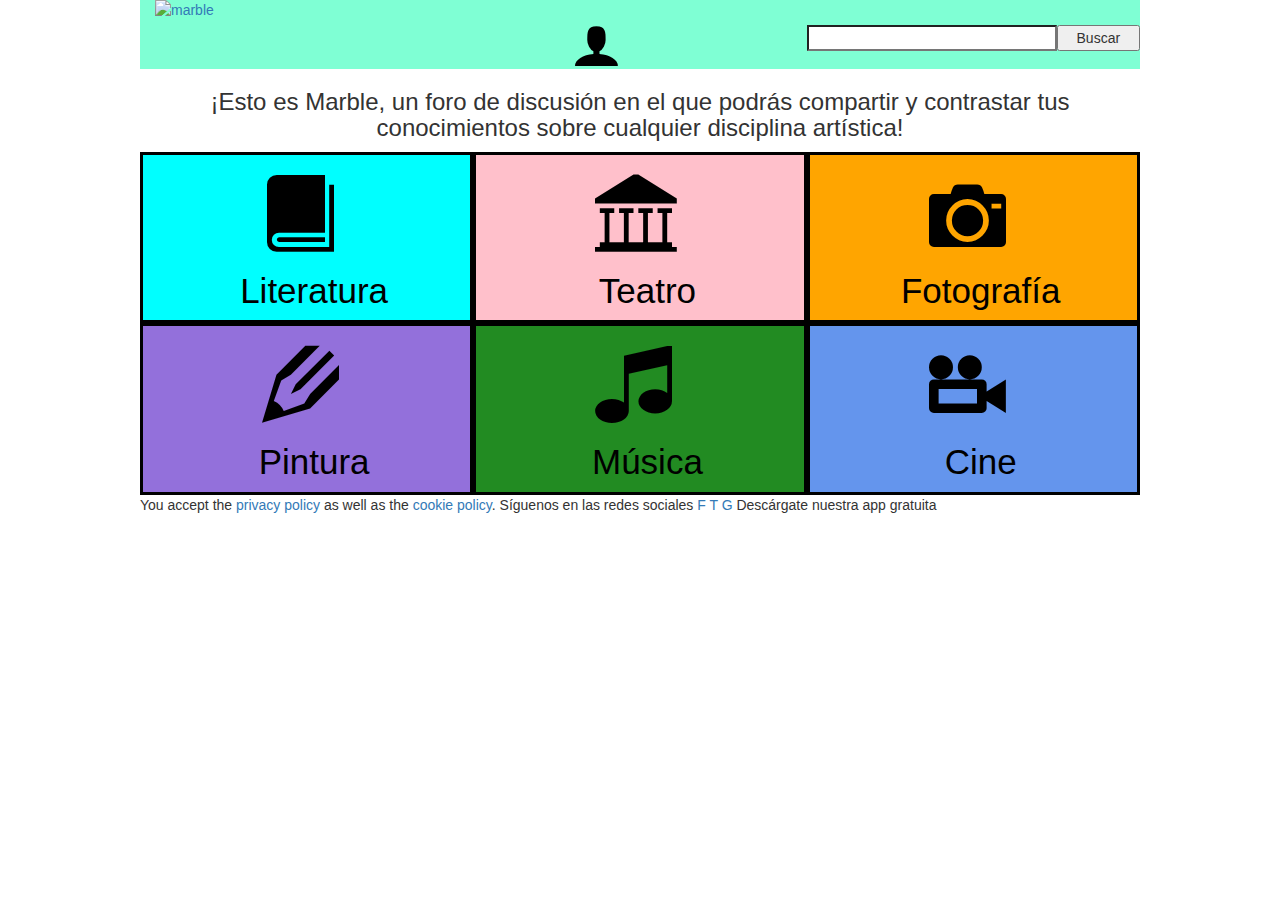
==== commit 49b66df7: "index footer" ====
--- a/index.html
+++ b/index.html
@@ -13,15 +13,15 @@
     
   <div class="wrapper">
 
-        <header class="headerHome">
+        <header class="headerHome" style="background-color:aquamarine;">
 
           <div class="container-fluid">
 
             <div class="row">
 
-              <a href="home.html">
+              <a href="index.html">
 
-                  <img src="img/logoMarble.png" alt="marble" class="col-xs-6 col-sm-4 col-md-3 col-lg-3" id="logo">
+                  <img src="img/logoMarble.png" alt="marble" class="col-xs-6 col-sm-4 col-md-3 col-lg-3" id="logo" >
 
               </a>
 
@@ -30,6 +30,7 @@
                   <div class="icon-user col-xs-1 col-sm-1 col-md-1 col-lg-1 col-sm-offset-1 col-md-offset-2 col-lg-offset-2" id="user"></div>
 
               </a>  
+
                 <div class="icon-search col-xs-1 col-xs-offset-2" id="search"></div>
 
                 <input type="search" class="cajitaEspesial col-xs-9 col-sm-3 col-md-3 col-lg-3 col-sm-offset-2 col-md-offset-2 col-lg-offset-2" id="searchBox">
@@ -44,94 +45,110 @@
          
         </header>
         
-    <main>
+        <main>
 
-      <div class="container-fluid">
+          <div class="container-fluid">
 
-        <div class="row">
+            <div class="row">
 
-          <a href="category.html">
-                  
-            <div class="cat col-xs-12 col-sm-6 col-md-4 col-lg-4" id="lit">
+              <h3 class="text-center">¡Esto es Marble, un foro de discusión en el que podrás compartir y contrastar tus conocimientos sobre cualquier disciplina artística!</h3>
 
-              <div class="icon-book" id="icon-book" alt="literatura"></div>
+              <a href="category.html">
+                      
+                <div class="cat col-xs-12 col-sm-6 col-md-4 col-lg-4" id="lit">
 
-              <h1>Literatura</h1>
+                  <div class="icon-book" id="icon-book"></div>
+
+                  <h1>Literatura</h1>
+
+                </div>
+
+              </a>
+
+              <a href="category.html"> 
+
+                <div class="cat col-xs-12 col-sm-6 col-md-4 col-lg-4" id="the">
+
+                  <div class="icon-theatre"></div>
+
+                  <h1>Teatro</h1>
+
+                </div>
+
+              </a>
+
+              <a href="category.html">  
+
+                <div class="cat col-xs-12 col-sm-6 col-md-4 col-lg-4" id="pho">
+
+                  <div class="icon-camera"></div>
+
+                  <h1>Fotografía</h1>
+
+                </div>
+
+              </a>
+
+              <a href="category.html">
+
+                <div class="cat col-xs-12 col-sm-6 col-md-4 col-lg-4" id="pai">
+
+                  <div class="icon-pencil2"></div>
+
+                  <h1>Pintura</h1>
+
+                </div>
+
+              </a>
+
+              <a href="category.html">
+
+                <div class="cat col-xs-12 col-sm-6 col-md-4 col-lg-4" id="mus">
+
+                  <div class="icon-music"></div>
+
+                  <h1>Música</h1>
+
+                </div>
+
+              </a>
+
+              <a href="category.html">
+
+                <div class="cat col-xs-12 col-sm-6 col-md-4 col-lg-4" id="cin">
+
+                  <div class="icon-video-camera"></div>
+
+                  <h1>Cine</h1>
+
+                </div>
+
+              </a>
 
             </div>
 
-          </a>
+          </div>
 
-          <a href="category.html"> 
-
-            <div class="cat col-xs-12 col-sm-6 col-md-4 col-lg-4" id="the">
-
-              <div class="icon-theatre" alt="teatro"></div>
-
-              <h1>Teatro</h1>
-
-            </div>
-
-          </a>
-
-          <a href="category.html">  
-
-            <div class="cat col-xs-12 col-sm-6 col-md-4 col-lg-4" id="pho">
-
-              <div class="icon-camera" alt="fotografía"></div>
-
-              <h1>Fotografía</h1>
-
-            </div>
-
-          </a>
-
-          <a href="category.html">
-
-            <div class="cat col-xs-12 col-sm-6 col-md-4 col-lg-4" id="pai">
-
-              <div class="icon-pencil2" alt="pintura"></div>
-
-              <h1>Pintura</h1>
-
-            </div>
-
-          </a>
-
-          <a href="category.html">
-
-            <div class="cat col-xs-12 col-sm-6 col-md-4 col-lg-4" id="mus">
-
-              <div class="icon-music" alt="música"></div>
-
-              <h1>Música</h1>
-
-            </div>
-
-          </a>
-
-          <a href="category.html">
-
-            <div class="cat col-xs-12 col-sm-6 col-md-4 col-lg-4" id="cin">
-
-              <div class="icon-video-camera" alt="cine"></div>
-
-              <h1>Cine</h1>
-
-            </div>
-
-          </a>
-
-        </div>
-
-      </div>
-
-    </main>
-        
+        </main>
+        <footer>
+            
+              
+            You accept the <a href="privacyPolicyPage">privacy policy</a> as well as the <a href="cookiePolicyPage">cookie policy</a>.
+           
+                Síguenos en las redes sociales
+                <a href="">F</a>
+                <a href="">T</a>
+                <a href="">G</a>
+              
+                Descárgate nuestra app gratuita <br>
+                <a href=""></a>
+              
+          </div>
+           </footer>
   </div>
   
-  <script type="text/javascript" src="js/jquery-3.2.1.min.js"></script>   
-  <script type="text/javascript" src="js/scriptsHome.js"></script>  
+  <script src="js/jquery-3.2.1.min.js"></script>   
+  <script src="js/scriptsHome.js"></script>  
 
 </body>
 </html>
--- a/css/style.css
+++ b/css/style.css
@@ -1,10 +1,3 @@
-
-/*@font-face {
-	font-family: CaviarDreams;
-	src: url('../fonts/CaviarDreamsl.eot');
-	src: local('☺'), 
-        url('../fonts/CaviarDreams.woff') format('woff'), url('../fonts/CaviarDreams.ttf') 
-        format('truetype'), url('../fonts/CaviarDreamsl.svg') format('svg');
 
 @font-face {
   font-family: 'icomoon';
@@ -435,7 +428,7 @@
   text-decoration: none;
 }
 
-#respondComment{
+.respondComment{
   border-radius: 10px;
   padding: 10px;
 }
@@ -456,32 +449,41 @@
 
 /* Modal Header */
 .modal-header {
-    padding: 2px 16px;
-    background-color: #5cb85c;
+    padding: 2px 16px; 
+    background-color: aqua;
     color: white;
 }
 
 /* Modal Body */
-.modal-body {padding: 2px 16px;}
+.modal-body {padding: 2px 16px;
+height: 150px;
+}
+
+.modal-body > input{
+  height: 130px;
+  margin-top: 5px;
+  border:0;
+}
 
 /* Modal Footer */
 .modal-footer {
     padding: 2px 16px;
-    background-color: #5cb85c;
+    background-color: aqua;
     color: white;
 }
 
 /* Modal Content */
 .modal-content {
-    position: relative;
-    background-color: #fefefe;
+    position: absolute;
+    background-color: white;
     margin: auto;
     padding: 0;
     border: 1px solid #888;
-    width: 80%;
+    width: 50%;
     box-shadow: 0 4px 8px 0 rgba(0,0,0,0.2),0 6px 20px 0 rgba(0,0,0,0.19);
     animation-name: animatetop;
-    animation-duration: 0.4s
+    animation-duration: 0.4s;
+    display: none;
 }
 
 /* Add Animation */
@@ -505,7 +507,7 @@
     /*width: 50%;*/
     /*max-height: 75px;*/
     
-}*/
+}
 /*
 .headerHome > a > #user{
     width: 25%;
@@ -516,7 +518,7 @@
 .headerHome > div > div > #search{
     float: left;
     height: 48px;
-}*/
+}
 .headerHome > input{
 	display: none;
 }
@@ -555,47 +557,52 @@
 }
 
 main > div > div > a > #lit{
-  background-color: aquamarine;
-
+  background-color: aqua;
+  border: 3px solid black;
 }
 main > div > div > a > #the{
   background-color: pink;
+  border: 3px solid black;
 }
 main > div > div > a > #pho{
   background-color: orange;
+  border: 3px solid black;
 }
 main > div > div > a > #pai{
   background-color: mediumpurple;
+  border: 3px solid black;
 }
 main > div > div > a > #mus{
   background-color: forestgreen;
+  border: 3px solid black;
 }
 main > div > div > a > #cin{
   background-color: cornflowerblue;
+  border: 3px solid black;
 }
 
 div#lit:hover > div{
-  transform: rotateZ(360deg);
+  transform: scale(1.5);
   transition: 3s;
 }
 div#the:hover > div{
-  transform: rotateY(360deg);
+  transform: scale(1.5);
   transition: 3s;
 }
 div#pho:hover > div{
-  transform: rotateX(360deg);
+  transform: scale(1.5);
   transition: 3s;
 }
 div#pai:hover > div{
-  transform: scale(-1);
+  transform: scale(1.5);
   transition: 3s;
 }
 div#mus:hover > div{
-  transform: skew(180deg);
+  transform: scale(1.5);
   transition: 3s;
 }
 div#cin:hover > div{
-  transform: rotate(-360deg);
+  transform: scale(1.5);
   transition: 3s;
 }
 /*Fin del código de Mikel*/
@@ -713,6 +720,7 @@
   margin-top:4px;
 }
 
+
 #profileUserInfo input {
 	margin-bottom:15px;
 }
@@ -736,27 +744,83 @@
 }
 
 /* Código de Róber */
+/*.elem-fluido{
+    width: 75%;
+    margin: auto;
+    text-align: center;
+}*/
+
 .columnLeft{
-  width: 50%;
-  float: left;
-  text-align: center;
-}
-
+    width: 40%;
+    float: left;
+    text-align: right;
+    margin-top:1%;
+    
+}
+    
 .columnRight {
-  width: 50%;
-  float: left;
-  text-align: center;
-}
+    width: 20%;
+    float: left;
+    text-align: center;
+    margin: 1%;
+     
+
+}
+div.columnRight > p + input {
+    width:100%;
+    float: left;
+
+}
+div.columnRight > input{
+    width: 100%;
+    float: left;
+}
+
+#paises{
+    width: 105%;
+    
+}
+#ciudad{
+    width: 105%;
+}
+#description{
+    width: 100%;
+}
+
+/*.rightText{
+    width: 40%;
+
+}*/
 
 .checkBox{
   margin-top: 3%;
 }
 
 #botonsito{
-  margin-left: 45%;
-  margin-top: 20px;
-  margin-bottom: 20px;
-}
+    margin-left: 38%;
+    margin-top: 20px;
+    margin-bottom: 20px;
+    width: 20%;
+    
+
+}/*
+#policy{
+    text-align: center;
+}
+.redesociles{
+    width: 50%;
+    margin: 0 auto;
+
+}
+.app_download{
+    width: 50%;
+    margin: 0 auto;
+
+}*/
+.error{
+    border: solid 2px #FF0000;
+}
+/*Fin del codigo de Rober*/
 
 /* TODO: Check this */
 /*
@@ -824,6 +888,10 @@
       width: 100%;
       float: left;
   }
+  main > div > div > h3{
+
+    font-size: 120%;
+  }
   main > div > div > a > .cat{
       /*width: 100%;*/
       float: left;
@@ -872,6 +940,80 @@
   content: "\e914";
   font-size: 300%;
 }
+
+/*@query Rober*/
+.columnLeft{
+    width: 100%;
+    float: left;
+    text-align: center;
+    margin-top:1%;
+    
+}
+    
+.columnRight {
+    width: 100%;
+    float: left;
+    text-align: center;
+    margin: 1%;
+     
+
+}
+div.columnRight > p + input {
+    width:100%;
+    float: left;
+
+}
+div.columnRight > input{
+    width: 100%;
+    float: left;
+    text-align: center;
+}
+
+#paises{
+    width: 102%;
+    
+}
+#ciudad{
+    width: 102%;
+}
+#description{
+    width: 100%;
+}
+
+.rightText{
+    width: 100%;
+
+}
+
+.checkBox{
+  margin-top: 3%;
+}
+
+#botonsito{
+    margin-left: 38%;
+    margin-top: 20px;
+    margin-bottom: 20px;
+    width: 20%;
+    
+
+}
+#policy{
+    text-align: center;
+}
+.redesociles{
+    width: 50%;
+    margin: 0 auto;
+
+}
+.app_download{
+    width: 50%;
+    margin: 0 auto;
+
+}
+.error{
+    border: solid 2px #FF0000;
+}
+
 }
  /* Cierre media querie móviles */
 
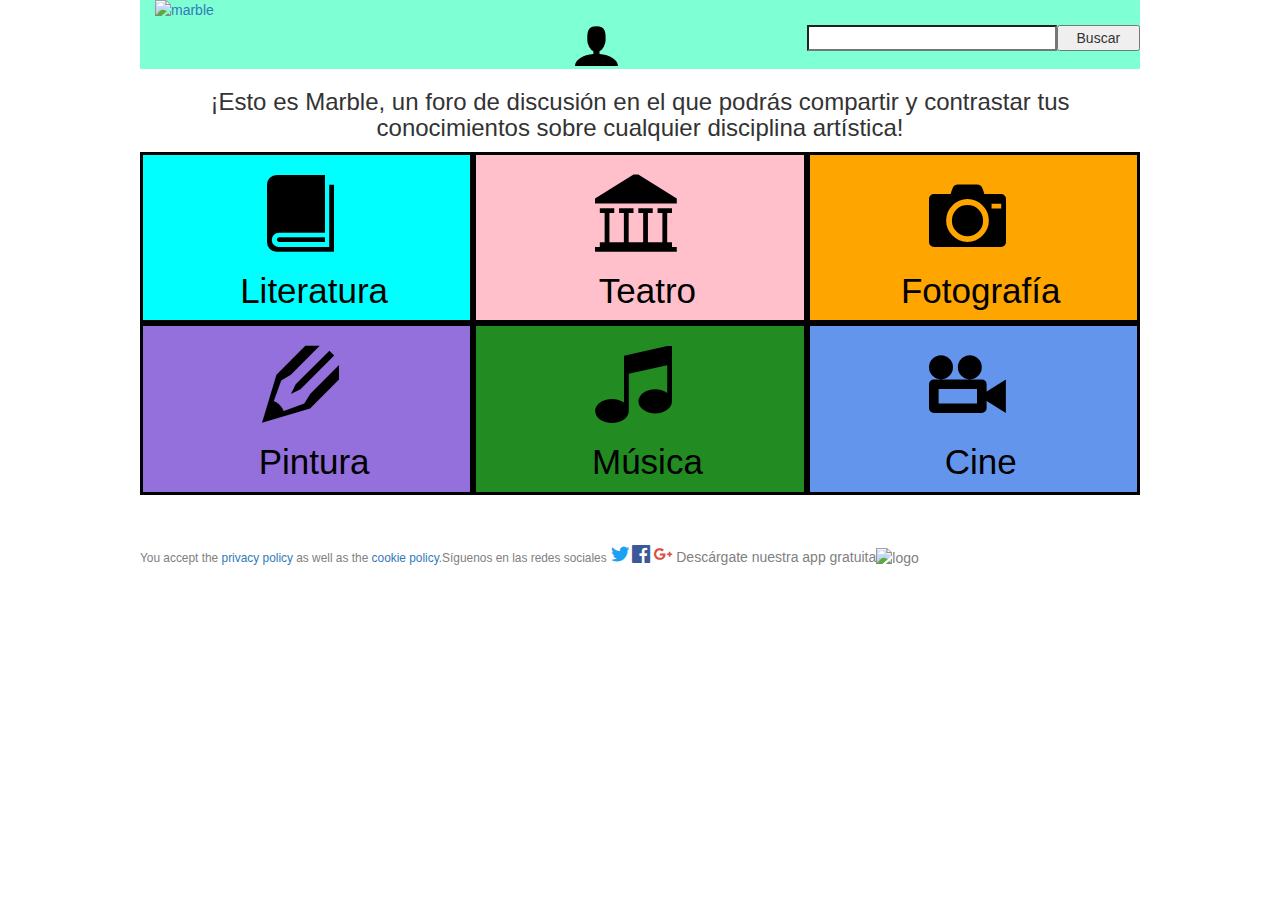
==== commit 5169a9f1: "Auto stash before merge of "master" and "origin/master"" ====
--- a/index.html
+++ b/index.html
@@ -130,21 +130,17 @@
           </div>
 
         </main>
-        <footer>
-            
-              
-            You accept the <a href="privacyPolicyPage">privacy policy</a> as well as the <a href="cookiePolicyPage">cookie policy</a>.
-           
-                Síguenos en las redes sociales
-                <a href="">F</a>
-                <a href="">T</a>
-                <a href="">G</a>
-              
-                Descárgate nuestra app gratuita <br>
-                <a href=""></a>
-              
-          </div>
-           </footer>
+    <footer>
+    <div class="wrapper">
+      <small>You accept the <a href="privacyPolicyPage">privacy policy</a> as well as the <a href="cookiePolicyPage">cookie policy</a>.Síguenos en las redes sociales</small>
+   
+        <span class="icon2-TW" aria-hidden="true"><a title="Twitter" href="https://twitter.com/" target="_blank"></a></span>
+        <span class="icon2-FB"><a title="Facebook" href="https://es-es.facebook.com/" target="_blank"></a></span>
+        <span class="icon2-Gplus"><a title="Google+" href="https://plus.google.com/discover?hl=es" target="_blank"></a></span>
+   
+        <span>Descárgate nuestra app gratuita</span><img src="img/logoMarble.png" alt="logo">
+    </div> 
+</footer>
   </div>
   
   <script src="js/jquery-3.2.1.min.js"></script>   
--- a/css/style.css
+++ b/css/style.css
@@ -270,6 +270,31 @@
   float: right;
   margin-top: 20px;
   margin-right: 2%;
+}
+header{
+  width: 100%;
+  float: left;
+}
+main{
+  width: 100%;
+  float: left;
+}
+footer{
+  margin-top: 50px;
+  margin-bottom: 10px;
+  width: 100%;
+  float: left;
+  color: gray;
+}
+
+footer > a{
+text-decoration: underline;
+background-color: red;
+}
+
+footer > div.wrapper > img{
+  width: 100px;
+
 }
 
 .wrapper{
@@ -493,6 +518,12 @@
 }
 
 
+#PiePaginaBlanca{
+ 
+  bottom: 0;
+  margin-left: 50%;
+}
+
 /*Fin del código de Blan*/
 
 /*Inicio del código de Mikel*/
@@ -517,7 +548,7 @@
 }
 .headerHome > div > div > #search{
     float: left;
-    height: 48px;
+    /*height: 48px;*/
 }
 .headerHome > input{
 	display: none;
@@ -827,19 +858,20 @@
 div.wrapper > img{
     width: 300px;
 }
-/* Qué demonios era esto */
-
-div.wrapper > img{
+/* Qué demonios era esto
+RESPUESTA: es el logo de Rober; */
+
+div.wrapper > a > img{
   width: 300px;
 }
 
-/* RESPONSIVE DESIGN */
-
-
-
-
-
-/* Apertura media querie móviles */
+/*-------------- RESPONSIVE DESIGN------------------ */
+
+
+
+
+
+/* ---------------------------------Apertura media querie móviles */
 
 @media screen and (max-width: 768px){
   .wrapper{
@@ -1017,7 +1049,7 @@
 }
  /* Cierre media querie móviles */
 
- /* Apertura media querie tablets */
+ /* ---------------------------Apertura media querie tablets */
 
 @media screen and (min-width: 768px) and (max-width: 992px){
 
@@ -1090,7 +1122,7 @@
 }
 } 
  /* Cierre media querie tablets */
-/* Apertura media querie desktop */
+/* ------------------------------Apertura media querie desktop mediano */
 
 @media screen and (min-width: 992px) and (max-width: 1200px){
 .wrapper{
@@ -1162,7 +1194,7 @@
   font-size: 550%;
 }
 }
-
+/* ----------------------Apertura media querie desktop grande */
 @media screen and (min-width: 1200px) and (max-width: 2000px){
   .wrapper{
     width: 1000px;
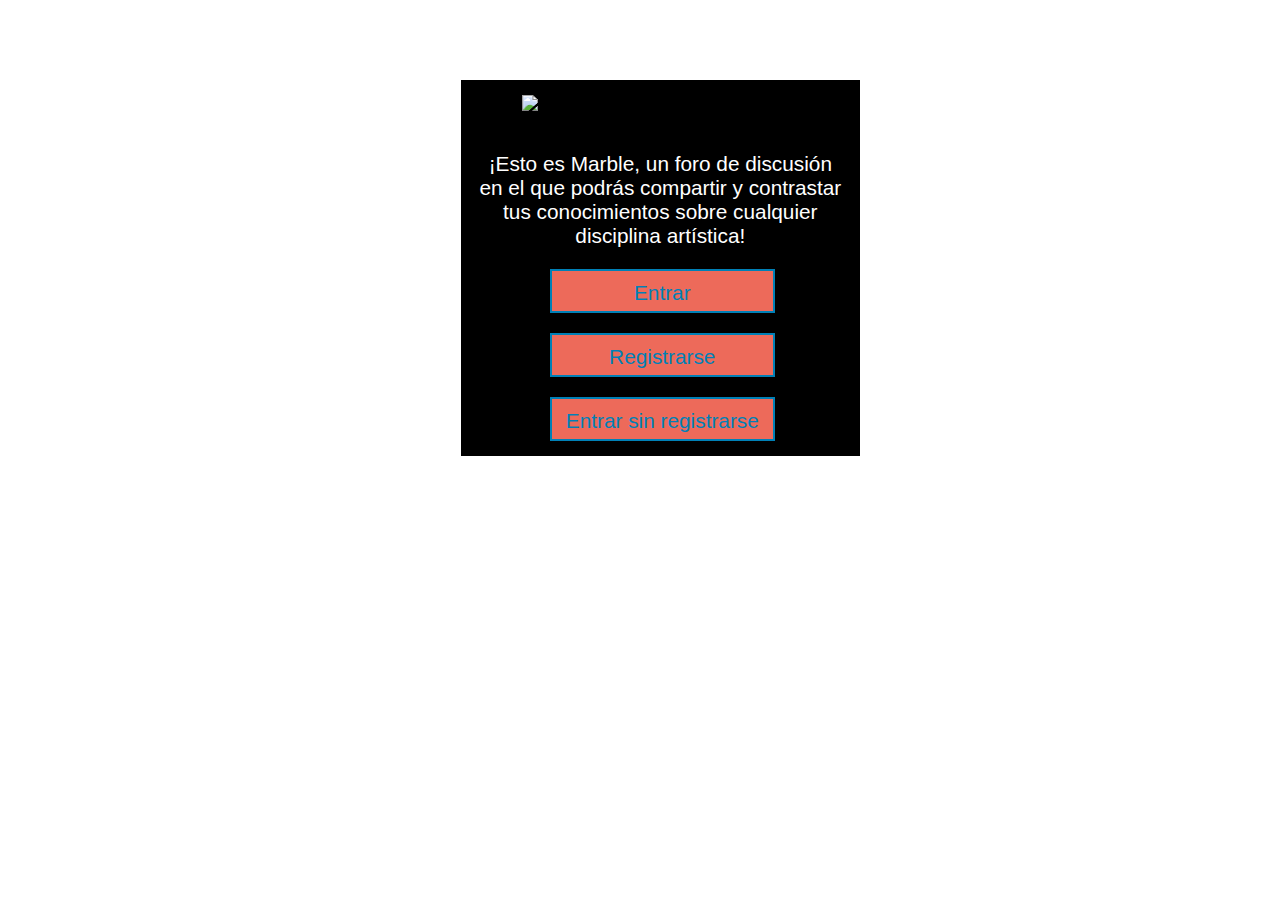
==== commit 07eef054: "commit landing" ====
--- a/index.html
+++ b/index.html
@@ -1,150 +1,50 @@
 <!DOCTYPE html>
-<html lang="en">
+<html lang="es">
 <head>
-    <meta charset="UTF-8">
-    <title>Home</title>
-    <meta name="viewport" content="width=device-width, initial-scale=1.0">
-    <link rel="stylesheet" href="https://maxcdn.bootstrapcdn.com/bootstrap/3.3.7/css/bootstrap.min.css">
-    <script src="https://ajax.googleapis.com/ajax/libs/jquery/3.2.1/jquery.min.js"></script>
-    <script src="https://maxcdn.bootstrapcdn.com/bootstrap/3.3.7/js/bootstrap.min.js"></script>
-    <link rel="stylesheet" href="css/style.css" type="text/css">
+  <meta charset="UTF-8">
+  <meta name="viewport" content="width=device-width, initial-scale=1.0">
+  <meta http-equiv="X-UA-Compatible" content="ie=edge">
+  <link rel="stylesheet" href="css/style.css">
+  <title>Marble - Entra o regístrate</title>
 </head>
-<body>
-    
-  <div class="wrapper">
+<body class="landingPage">
+	<video id="backgroundVideo" src="media/fusionado.mp4" autoplay loop=""></video>
 
-        <header class="headerHome" style="background-color:aquamarine;">
+	
 
-          <div class="container-fluid">
+ 		<div id="landingWindow">
+		    <div id="landingWindowContent">
+		      	<img src="img/logoMarble.png" alt="LogoMarble">
 
-            <div class="row">
+		      	<p id="introLanding">¡Esto es Marble, un foro de discusión en el que podrás compartir y contrastar tus conocimientos sobre cualquier disciplina artística!</p>
 
-              <a href="index.html">
+		      	<div class="buttonLanding" id="enterLanding"><p>Entrar</p></div>
 
-                  <img src="img/logoMarble.png" alt="marble" class="col-xs-6 col-sm-4 col-md-3 col-lg-3" id="logo" >
+		      	<input id="usernameLanding" class="landingWindowField" type="textarea" name="username" placeholder="Nombre de usuario">
+		      	<input id="passwordLanding" class="landingWindowField" type="password" name="password" placeholder="Contraseña">
+		      	<input id="submitLanding" type="submit" value ="Entrar" onclick="CheckUser()">
+		      	<p id="errorMessage" class="landingWindowFieldError">Campos erróneos o vacios</p>
 
-              </a>
+		      	<a class="landingLink" href="register.html">
+		      		<div class="buttonLanding" id="registerLanding">
+		      			<p>Registrarse</p>
+		      		</div>
+		      	</a>
 
-              <a href="profile.html"> 
+		      	<a class="landingLink" href="home.html">
+		      		<div class="buttonLanding" id="notRegisterLanding">
+		      			<p>Entrar sin registrarse</p>
+		      		</div>
+		      	</a>
+		      	
+		    </div>
+		</div>
 
-                  <div class="icon-user col-xs-1 col-sm-1 col-md-1 col-lg-1 col-sm-offset-1 col-md-offset-2 col-lg-offset-2" id="user"></div>
+ 	
 
-              </a>  
 
-                <div class="icon-search col-xs-1 col-xs-offset-2" id="search"></div>
-
-                <input type="search" class="cajitaEspesial col-xs-9 col-sm-3 col-md-3 col-lg-3 col-sm-offset-2 col-md-offset-2 col-lg-offset-2" id="searchBox">
-
-                <img src="img/equis.png" alt="close" class="col-xs-3" id="closeSearch">
-
-                <input type="submit" value="Buscar" class="buttonSearch col-sm-1 col-md-1 col-lg-1" id="buttonSearch">
-
-            </div>
-
-          </div>
-         
-        </header>
-        
-        <main>
-
-          <div class="container-fluid">
-
-            <div class="row">
-
-              <h3 class="text-center">¡Esto es Marble, un foro de discusión en el que podrás compartir y contrastar tus conocimientos sobre cualquier disciplina artística!</h3>
-
-              <a href="category.html">
-                      
-                <div class="cat col-xs-12 col-sm-6 col-md-4 col-lg-4" id="lit">
-
-                  <div class="icon-book" id="icon-book"></div>
-
-                  <h1>Literatura</h1>
-
-                </div>
-
-              </a>
-
-              <a href="category.html"> 
-
-                <div class="cat col-xs-12 col-sm-6 col-md-4 col-lg-4" id="the">
-
-                  <div class="icon-theatre"></div>
-
-                  <h1>Teatro</h1>
-
-                </div>
-
-              </a>
-
-              <a href="category.html">  
-
-                <div class="cat col-xs-12 col-sm-6 col-md-4 col-lg-4" id="pho">
-
-                  <div class="icon-camera"></div>
-
-                  <h1>Fotografía</h1>
-
-                </div>
-
-              </a>
-
-              <a href="category.html">
-
-                <div class="cat col-xs-12 col-sm-6 col-md-4 col-lg-4" id="pai">
-
-                  <div class="icon-pencil2"></div>
-
-                  <h1>Pintura</h1>
-
-                </div>
-
-              </a>
-
-              <a href="category.html">
-
-                <div class="cat col-xs-12 col-sm-6 col-md-4 col-lg-4" id="mus">
-
-                  <div class="icon-music"></div>
-
-                  <h1>Música</h1>
-
-                </div>
-
-              </a>
-
-              <a href="category.html">
-
-                <div class="cat col-xs-12 col-sm-6 col-md-4 col-lg-4" id="cin">
-
-                  <div class="icon-video-camera"></div>
-
-                  <h1>Cine</h1>
-
-                </div>
-
-              </a>
-
-            </div>
-
-          </div>
-
-        </main>
-    <footer>
-    <div class="wrapper">
-      <small>You accept the <a href="privacyPolicyPage">privacy policy</a> as well as the <a href="cookiePolicyPage">cookie policy</a>.Síguenos en las redes sociales</small>
-   
-        <span class="icon2-TW" aria-hidden="true"><a title="Twitter" href="https://twitter.com/" target="_blank"></a></span>
-        <span class="icon2-FB"><a title="Facebook" href="https://es-es.facebook.com/" target="_blank"></a></span>
-        <span class="icon2-Gplus"><a title="Google+" href="https://plus.google.com/discover?hl=es" target="_blank"></a></span>
-   
-        <span>Descárgate nuestra app gratuita</span><img src="img/logoMarble.png" alt="logo">
-    </div> 
-</footer>
-  </div>
-  
-  <script src="js/jquery-3.2.1.min.js"></script>   
-  <script src="js/scriptsHome.js"></script>  
-
+ 	<script type="text/javascript" src="js/jquery-3.2.1.min.js"></script>
+ 	<script type="text/javascript" src="js/checkUserLanding.js"></script>
+ 	<script type="text/javascript" src="js/scriptsLanding.js"></script>
 </body>
 </html>
--- a/css/style.css
+++ b/css/style.css
@@ -198,8 +198,8 @@
 /* use !important to prevent issues with browser extensions that change fonts */
   font-family: 'home' !important;
   speak: none;
-  
-  color: black;
+
+  color: rgb(0, 128, 182);
   font-style: normal;
   font-weight: normal;
   font-variant: normal;
@@ -301,6 +301,16 @@
     width: 960px;
     margin: 0 auto;
 }
+
+/*----------------------PRUEBAS PLUGINS----------------------------*/
+/* .myMenu {
+
+    position:fixed;
+    background-color: white;
+    top:0;
+
+}*/
+/*-----------------------------------------------------------------*/
 /* Fin del código de todos */
 
 /* Movidas de Blanca */
@@ -474,7 +484,7 @@
 
 /* Modal Header */
 .modal-header {
-    padding: 2px 16px; 
+    padding: 2px 16px;
     background-color: aqua;
     color: white;
 }
@@ -519,7 +529,7 @@
 
 
 #PiePaginaBlanca{
- 
+
   bottom: 0;
   margin-left: 50%;
 }
@@ -537,7 +547,7 @@
     float: left;
     /*width: 50%;*/
     /*max-height: 75px;*/
-    
+
 }
 /*
 .headerHome > a > #user{
@@ -577,38 +587,39 @@
     /*width: 30%;*/
     margin-left: 35%;
     margin-top: 20px;
+    
     transition: 3s;
 }
 
 main > div > div > a > .cat > h1{
     text-align: center;
     margin-left: 5%;
-    color: black; 
-    font-size: 250%; 
+    
+    font-size: 250%;
 }
 
 main > div > div > a > #lit{
-  background-color: aqua;
+  background-color: rgb(237, 106, 90);
   border: 3px solid black;
 }
 main > div > div > a > #the{
-  background-color: pink;
+  background-color: rgb(237, 106, 90);
   border: 3px solid black;
 }
 main > div > div > a > #pho{
-  background-color: orange;
+  background-color: rgb(237, 106, 90);
   border: 3px solid black;
 }
 main > div > div > a > #pai{
-  background-color: mediumpurple;
+  background-color: rgb(237, 106, 90);
   border: 3px solid black;
 }
 main > div > div > a > #mus{
-  background-color: forestgreen;
+  background-color: rgb(237, 106, 90);
   border: 3px solid black;
 }
 main > div > div > a > #cin{
-  background-color: cornflowerblue;
+  background-color: rgb(237, 106, 90);
   border: 3px solid black;
 }
 
@@ -636,6 +647,96 @@
   transform: scale(1.5);
   transition: 3s;
 }
+
+
+/*------------------CÓDIGO PARA LA LANDING PAGE----------------------------------*/
+
+#backgroundVideo{
+  max-width: 100%;  
+  position: absolute;
+  z-index: 0;
+}
+
+.buttonLanding{
+
+  width: 60%;
+  height: 40px;
+  margin-left: 20%;
+  margin-top: 20px;
+  border: 2px rgb(0, 128, 182) solid;
+  background-color: rgb(237, 106, 90);
+  color: rgb(0, 128, 182);
+  font-size: 1.3em;
+  text-align: center;
+}
+
+.buttonLanding > p{
+  margin: 10px;
+}
+
+#landingWindow {
+  position: fixed;
+  z-index: 1;
+  left: 0;
+  top: 0;
+  width: 100%;
+  height: 100%;
+  overflow: auto;
+}
+
+#landingWindowContent {
+  background-color: rgb(0, 0, 0);
+  padding: 15px;
+  width: calc(30% - 15px);
+  margin-top: 80px;
+  margin-left: 36%;
+}
+
+#introLanding{
+  text-align: center;
+  font-size: 1.3em;
+  color: white;
+}
+#landingWindowContent > img {
+  width:75%;
+  margin-left:12.5%;
+  margin-bottom:18px;
+}
+
+.landingWindowField {
+  width:50%;
+  margin-top: 10px;
+  margin-left:25%;
+  margin-bottom:5px;
+  margin-right:15%;
+  
+}
+.landingLink{
+  text-decoration: none;
+
+}
+.landingWindowFieldError {
+  color:red;
+  font-size: 1em;
+  font-style:italic;
+  display: none;
+  text-align: center;
+}
+
+#usernameLanding{
+  display: none;
+}
+#passwordLanding{
+  display: none;
+}
+#submitLanding{
+  width:20%;
+  margin-left: 40%;
+  display: none;
+}
+
+/*------------------FIN DEL CÓDIGO PARA LA LANDING PAGE----------------------------------*/
+
 /*Fin del código de Mikel*/
 
 /*Código de Abel */
@@ -786,15 +887,15 @@
     float: left;
     text-align: right;
     margin-top:1%;
-    
-}
-    
+
+}
+
 .columnRight {
     width: 20%;
     float: left;
     text-align: center;
     margin: 1%;
-     
+
 
 }
 div.columnRight > p + input {
@@ -809,7 +910,7 @@
 
 #paises{
     width: 105%;
-    
+
 }
 #ciudad{
     width: 105%;
@@ -832,7 +933,7 @@
     margin-top: 20px;
     margin-bottom: 20px;
     width: 20%;
-    
+
 
 }/*
 #policy{
@@ -877,9 +978,9 @@
   .wrapper{
 
       width: 280px;
-      margin: 0 auto;  
-  }
-      
+      margin: 0 auto;
+  }
+
   .headerHome{
       width: 100%;
       float: left;
@@ -888,7 +989,7 @@
       float: left;
       /*width: 100%;*/
       /*max-height: 75px;*/
-      
+
   }
   .headerHome > div > div > a > #user{
       /*width: 50%;*/
@@ -913,7 +1014,7 @@
   .headerHome > div > div > img#closeSearch{
     float: left;
     display: none;
-   
+
   }
 
   main{
@@ -937,8 +1038,8 @@
   main > div > div > a > .cat > h1{
       text-align: center;
       margin-left: 5%;
-      color: black; 
-      font-size: 150%; 
+      color: black;
+      font-size: 150%;
   }
   .icon-user:before {
   content: "\e971";
@@ -979,15 +1080,15 @@
     float: left;
     text-align: center;
     margin-top:1%;
-    
-}
-    
+
+}
+
 .columnRight {
     width: 100%;
     float: left;
     text-align: center;
     margin: 1%;
-     
+
 
 }
 div.columnRight > p + input {
@@ -1003,7 +1104,7 @@
 
 #paises{
     width: 102%;
-    
+
 }
 #ciudad{
     width: 102%;
@@ -1026,7 +1127,7 @@
     margin-top: 20px;
     margin-bottom: 20px;
     width: 20%;
-    
+
 
 }
 #policy{
@@ -1088,8 +1189,8 @@
   main > div > div > a > .cat > h1{
       text-align: center;
       margin-left: 5%;
-      color: black; 
-      font-size: 200%; 
+      color: black;
+      font-size: 200%;
   }
 
   .icon-user:before {
@@ -1120,7 +1221,7 @@
   content: "\e914";
   font-size: 450%;
 }
-} 
+}
  /* Cierre media querie tablets */
 /* ------------------------------Apertura media querie desktop mediano */
 
@@ -1159,8 +1260,8 @@
   main > div > div > a > .cat > h1{
       text-align: center;
       margin-left: 5%;
-      color: black; 
-      font-size: 250%; 
+      color: black;
+      font-size: 250%;
   }
   /*.headerHome > .cajitaEspesial{
     width: 25%;
@@ -1199,7 +1300,7 @@
   .wrapper{
     width: 1000px;
     margin: 0 auto;
-   
+
   }
   main > a > .cat{
     /*width: 30%;*/
@@ -1231,8 +1332,8 @@
   main > div > div > a > .cat > h1{
       text-align: center;
       margin-left: 5%;
-      color: black; 
-      font-size: 250%; 
+      color: black;
+      font-size: 250%;
   }
 /*.headerHome > .cajitaEspesial{
   width: 25%;
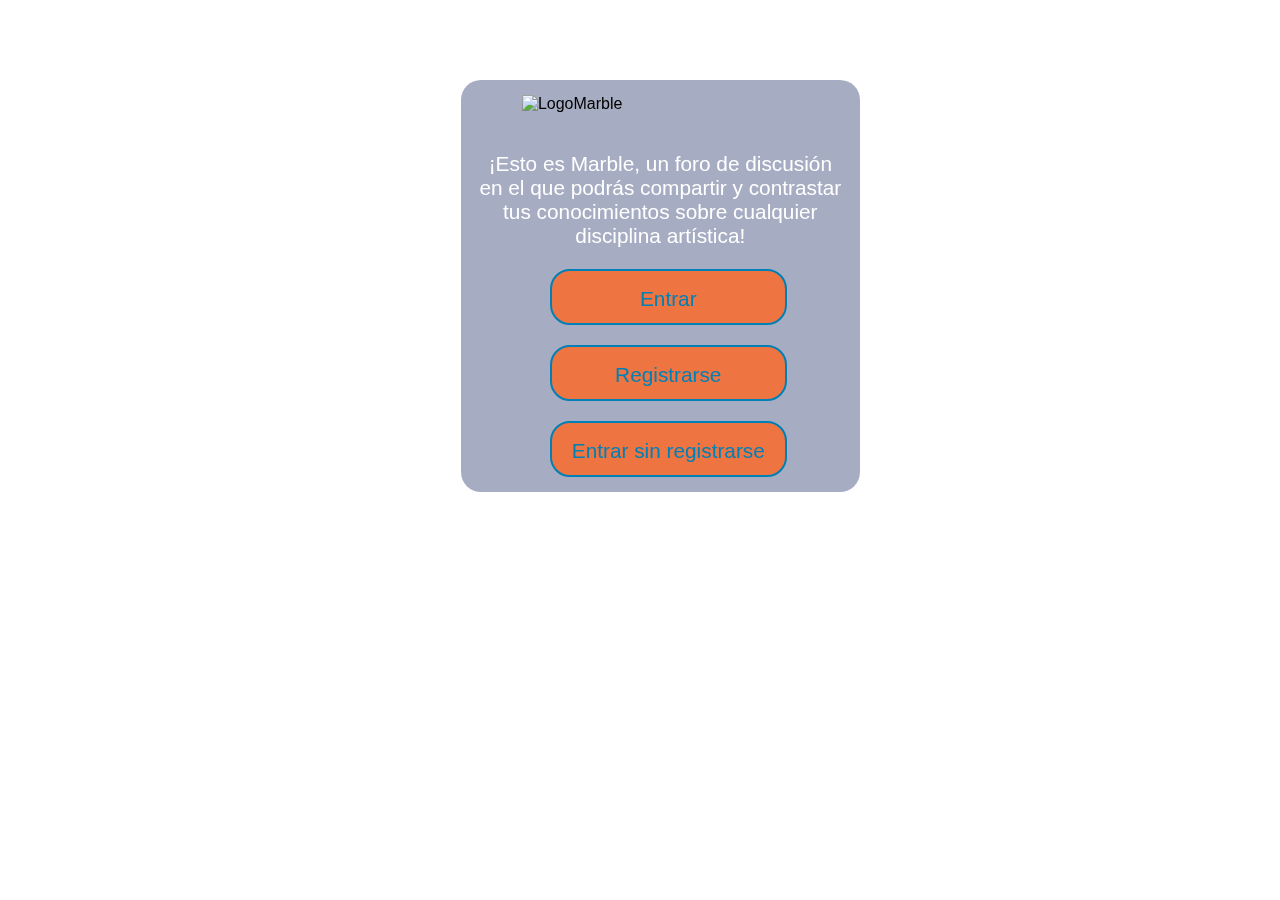
==== commit b4dbfe20: "Promises OK" ====
--- a/index.html
+++ b/index.html
@@ -10,7 +10,7 @@
 <body class="landingPage">
 	<video id="backgroundVideo" src="media/fusionado.mp4" autoplay loop=""></video>
 
-	
+
 
  		<div id="landingWindow">
 		    <div id="landingWindowContent">
@@ -22,7 +22,7 @@
 
 		      	<input id="usernameLanding" class="landingWindowField" type="textarea" name="username" placeholder="Nombre de usuario">
 		      	<input id="passwordLanding" class="landingWindowField" type="password" name="password" placeholder="Contraseña">
-		      	<input id="submitLanding" type="submit" value ="Entrar" onclick="CheckUser()">
+		      	<input id="submitLanding" type="submit" value ="Entrar">
 		      	<p id="errorMessage" class="landingWindowFieldError">Campos erróneos o vacios</p>
 
 		      	<a class="landingLink" href="register.html">
@@ -43,8 +43,14 @@
  	
 
 
- 	<script type="text/javascript" src="js/jquery-3.2.1.min.js"></script>
+ 	<script
+  	src="http://code.jquery.com/jquery-3.3.1.min.js"
+  	integrity="sha256-FgpCb/KJQlLNfOu91ta32o/NMZxltwRo8QtmkMRdAu8="
+  	crossorigin="anonymous"></script>
  	<script type="text/javascript" src="js/checkUserLanding.js"></script>
  	<script type="text/javascript" src="js/scriptsLanding.js"></script>
+ 	<!-- Aquí arriba, script para el botón de la landing -->
+ 	<!-- <script type="text/javascript" src="js/ourData2.js"></script> -->
+ 	<!-- <script type="text/javascript" src="js/getJSONUser.js"></script> -->
 </body>
 </html>
--- a/css/style.css
+++ b/css/style.css
@@ -178,9 +178,11 @@
 
 .icon3-search:before {
   content: "\e986";
+      color: #0080b6
 }
 .icon3-plus:before {
   content: "\ea0a";
+      color: #0080b6
 }
 
 @font-face {
@@ -284,7 +286,7 @@
   margin-bottom: 10px;
   width: 100%;
   float: left;
-  color: gray;
+  color: #0080b6
 }
 
 footer > a{
@@ -294,13 +296,12 @@
 
 footer > div.wrapper > img{
   width: 100px;
-
 }
 
 .wrapper{
     width: 960px;
     margin: 0 auto;
-}
+} 
 
 /*----------------------PRUEBAS PLUGINS----------------------------*/
 /* .myMenu {
@@ -314,6 +315,26 @@
 /* Fin del código de todos */
 
 /* Movidas de Blanca */
+
+
+.topic > a{
+      color: #0080b6;
+}
+.team{
+  width: 100%;
+  float: left;
+}
+.contacto{
+  width: 100%;
+  float: left;
+}
+
+.teamBit{
+  float:left;
+  width: 20%;
+  margin-right: 2%;
+}
+
 .theme {
   width: 100%;
   margin: 0 auto;
@@ -411,8 +432,12 @@
 }
 
 .debate-main {
-	width: 100%;
-	float:left;
+    width: 100%;
+    float: left;
+    background-color: #0080b638;
+    margin-bottom: 15px;
+    padding: 10px;
+        border-radius: 20px;
 }
 
 .user-debate{
@@ -447,7 +472,7 @@
 	float: right;
   width: 50%;
   margin-left: 50%;
-	margin-top: 10%;
+	margin-top: 2%;
 }
 
 .social-profile-icons{
@@ -472,21 +497,132 @@
 	width: 30px;
 	float: left;
 }
+
 .comment > .social-profile-icons > ul{
 	float: right;
 }
+
 .answers{
   width: 90%;
 	margin-left: 10%;
-	border-left: 6px solid #333;
+	border-left: 6px solid #0080b6;
 	float: left;
 }
 
-/* Modal Header */
+/* ----Modal User Card---- */
+
+/* The Modal (background) */
+.modal-user-card {
+    display: none; /* Hidden by default */
+    position: fixed; /* Stay in place */
+    z-index: 1; /* Sit on top */
+    padding-top: 100px; /* Location of the box */
+    left: 0;
+    top: 0;
+    width: 100%; /* Full width */
+    height: 100%; /* Full height */
+    overflow: auto; /* Enable scroll if needed */
+    background-color: rgb(0,0,0); /* Fallback color */
+    background-color: rgba(0,0,0,0.4); /* Black w/ opacity */
+}
+
+/* Modal Content */
+.userCard-modal-content {
+    background-color: #fefefe;
+    margin: auto;
+    padding: 20px;
+    border: 1px solid #ff844d;
+    width: 80%;
+    height: 146px;
+        border-radius: 20px;
+}
+
+/* The Close Button user-card */
+.close-userCard {
+    color: #aaaaaa;
+    float: right;
+    font-size: 28px;
+    font-weight: bold;
+}
+
+.close-userCard:hover,
+.close-userCard:focus {
+    color: #000;
+    text-decoration: none;
+    cursor: pointer;
+}
+
+p.icon2-pacman{
+  font-family: sans-serif;
+  font-size: 100%;
+  color: black;
+}
+
+p.icon2-pushpin{
+  font-family: sans-serif;
+  font-size: 100%;
+  color: black;
+}
+button.icon-user{
+  color:black;
+  width: 45%;
+  font-family: sans-serif;
+  margin-right: 3px;
+}
+
+.userCardBoton > a {
+  text-decoration: none;
+   font-family: sans-serif;
+  font-size: 88%;
+ }
+
+button.userCardBoton{
+  border-radius: 10px;
+  float: left;
+  display: block;
+  width: 140px;
+  height: 52px;
+  margin-bottom: 2px;
+}
+ 
+button.userCardBoton:hover {
+ background: rgba(0,0,0,0);
+ color: #3a7999;
+ box-shadow: inset 0 0 0 3px #3a7999;
+}
+
+.userCardControl{
+  float: left;
+  width: 20%;
+}
+
+.userCardAvatar{
+   cursor:pointer;
+   float: left;
+   width: 30%;
+}
+.userCardName{
+  cursor:pointer;
+   float: left;
+   width: 20%;
+}
+.userCardDateComment{
+   float: left;
+   width: 20%;
+ }
+
+/* ----Moldal comentario---- */
+
+/* Modal  Header */
 .modal-header {
     padding: 2px 16px;
-    background-color: aqua;
+    background-color: rgba(255, 132, 77, 0.52);
     color: white;
+}
+.equisita{
+    float: right;
+    font-size: 254%;
+    margin-right: 2%;
 }
 
 /* Modal Body */
@@ -498,12 +634,13 @@
   height: 130px;
   margin-top: 5px;
   border:0;
+      width: 100%;
 }
 
 /* Modal Footer */
 .modal-footer {
     padding: 2px 16px;
-    background-color: aqua;
+    background-color: rgba(255, 132, 77, 0.52);
     color: white;
 }
 
@@ -513,7 +650,7 @@
     background-color: white;
     margin: auto;
     padding: 0;
-    border: 1px solid #888;
+    border: 1px solid #ff844d;
     width: 50%;
     box-shadow: 0 4px 8px 0 rgba(0,0,0,0.2),0 6px 20px 0 rgba(0,0,0,0.19);
     animation-name: animatetop;
@@ -527,7 +664,6 @@
     to {top: 0; opacity: 1}
 }
 
-
 #PiePaginaBlanca{
 
   bottom: 0;
@@ -536,18 +672,21 @@
 
 /*Fin del código de Blan*/
 
+
+
+
 /*Inicio del código de Mikel*/
 
 .headerHome{
    width: 100%;
     float: left;
+    border-bottom: 1px solid black;
 }/*
 .headerHome > a > #logo{
     width: 50%;
     float: left;
     /*width: 50%;*/
     /*max-height: 75px;*/
-
 }
 /*
 .headerHome > a > #user{
@@ -564,17 +703,27 @@
 	display: none;
 }
 
-    /*width: 25%;*/
-    /*height: 48px;*/
-}
-
-
 .headerHome > div > div > input{
   display: none;
   }
-
-
-
+#closeSearch{
+	display: none;
+}
+#search{
+  display: none;
+}
+#searchBox{
+  display: block;
+   margin-top: -25px;
+    border-radius: 20px;
+    padding: 0.1%;
+}
+#buttonSearch{
+  display: block;
+  margin-top: -25px;
+      border-radius: 20px;
+    padding: 0.1%;
+}
 main{
   width: 100%;
   float: left;
@@ -587,40 +736,44 @@
     /*width: 30%;*/
     margin-left: 35%;
     margin-top: 20px;
-    
     transition: 3s;
 }
 
 main > div > div > a > .cat > h1{
     text-align: center;
     margin-left: 5%;
-    
     font-size: 250%;
 }
 
 main > div > div > a > #lit{
-  background-color: rgb(237, 106, 90);
-  border: 3px solid black;
+  background-color: rgba(255, 132, 77, 0.88);
+  border: 3px solid #0080b6;
+    border-radius: 20px;
 }
 main > div > div > a > #the{
-  background-color: rgb(237, 106, 90);
-  border: 3px solid black;
+  background-color: rgba(255, 132, 77, 0.88);
+  border: 3px solid #0080b6;
+    border-radius: 20px;
 }
 main > div > div > a > #pho{
-  background-color: rgb(237, 106, 90);
-  border: 3px solid black;
+  background-color: rgba(255, 132, 77, 0.88);
+  border: 3px solid #0080b6;
+    border-radius: 20px;
 }
 main > div > div > a > #pai{
-  background-color: rgb(237, 106, 90);
-  border: 3px solid black;
+  background-color: rgba(255, 132, 77, 0.88);
+  border: 3px solid #0080b6;
+    border-radius: 20px;
 }
 main > div > div > a > #mus{
-  background-color: rgb(237, 106, 90);
-  border: 3px solid black;
+  background-color: rgba(255, 132, 77, 0.88);
+  border: 3px solid #0080b6;
+    border-radius: 20px;
 }
 main > div > div > a > #cin{
-  background-color: rgb(237, 106, 90);
-  border: 3px solid black;
+  background-color: rgba(255, 132, 77, 0.88);
+  border: 3px solid #0080b6;
+    border-radius: 20px;
 }
 
 div#lit:hover > div{
@@ -650,11 +803,28 @@
 
 
 /*------------------CÓDIGO PARA LA LANDING PAGE----------------------------------*/
+
+.cajitaForm{
+  width: 100%;
+
+}
 
 #backgroundVideo{
   max-width: 100%;  
   position: absolute;
   z-index: 0;
+}
+#backgroundVideo2{
+  max-width: 100%;  
+  position: absolute;
+  z-index: -1;
+      opacity: 0.5;
+}
+#backgroundVideo3{
+  max-width: 100%;  
+  position: absolute;
+  z-index: -1;
+      opacity: 0.5;
 }
 
 .buttonLanding{
@@ -664,10 +834,12 @@
   margin-left: 20%;
   margin-top: 20px;
   border: 2px rgb(0, 128, 182) solid;
-  background-color: rgb(237, 106, 90);
+  background-color: rgb(238, 116, 65);
   color: rgb(0, 128, 182);
   font-size: 1.3em;
   text-align: center;
+      border-radius: 20px;
+          padding: 6px;
 }
 
 .buttonLanding > p{
@@ -685,11 +857,12 @@
 }
 
 #landingWindowContent {
-  background-color: rgb(0, 0, 0);
+  background-color: rgba(53, 66, 115, 0.44);
   padding: 15px;
   width: calc(30% - 15px);
   margin-top: 80px;
   margin-left: 36%;
+   border-radius: 20px;
 }
 
 #introLanding{
@@ -786,16 +959,19 @@
 #profileHeader {
   width:100%;
   float:left;
-  border-bottom-style:solid;
-  border-bottom-width:1px;
-  border-bottom-color:black;
+/*   border-bottom-style:solid;
+border-bottom-width:1px;
+border-bottom-color:black; */
   margin-bottom:15px;
 }
 
 #profileHeader > img {
-  width:25%;
-  margin-left:37.5%;
-	margin-bottom:-20px;
+  width: 200px;
+  height: 200px;
+  transform: rotate(-90deg);
+    margin-left: 40%;
+	margin-bottom: 20px;
+	border-radius: 50%;
 }
 
 #profileHeader > h1 {
@@ -807,9 +983,9 @@
   width:100%;
   margin:0 auto;
   float:left;
-  border-style:solid;
+  /* border-style:solid;
   border-width:1px;
-  border-color:black;
+  border-color:black; */
 }
 
 #profileTabSwitcher{
@@ -817,7 +993,7 @@
   margin:0 auto;
   float:left;
   padding:0;
-  border-bottom: 1px solid black;
+ /*  border-bottom: 1px solid black; */
   margin-bottom:25px;
 }
 
@@ -832,42 +1008,50 @@
   list-style-type:none;
   width:33.33%;
   float:left;
-  background-color:grey;
+  background-color: #ff844d;
   text-align:center;
   color:white;
   height:30px;
   line-height:30px;
 }
+#profileText{
+      background-color: #ff844d70;
+    border-radius: 20px;
+     padding:15px;
+}
 
 ul#profileTabSwitcher > li > a {
   text-decoration:none;
   color:white;
 }
 
-#profileText {
-  padding:15px;
-}
 
 #profileText p {
   margin-top:4px;
 }
 
-
 #profileUserInfo input {
 	margin-bottom:15px;
+      border-radius: 20px;
+    padding: 1%;
+    width: 15%;
 }
 
 #profileUserInfo > .barraSeparadora {
 	width:100%;
-	background-color:black;
+	background-color:#0080b6;
 	height:2px;
 	display:none;
 	margin: 15px 0;
 }
+#profileUserVisited > a, #profileUserVoted > a, #profileUserComented > a{
+      color: #0080b6;
+}
 
 #profileUserVisited, #profileUserVoted, #profileUserComented {
 	line-height:35px;
 	display:none;
+
 }
 
 .userInfoDetailed {
@@ -902,21 +1086,30 @@
     width:100%;
     float: left;
 
+
 }
 div.columnRight > input{
     width: 100%;
     float: left;
+        border-radius: 20px;
+    padding: 5px;
 }
 
 #paises{
     width: 105%;
+        border-radius: 20px;
+    padding: 5px;
 
 }
 #ciudad{
     width: 105%;
+        border-radius: 20px;
+    padding: 5px;
 }
 #description{
     width: 100%;
+        border-radius: 20px;
+    padding: 5px;
 }
 
 /*.rightText{
@@ -933,6 +1126,8 @@
     margin-top: 20px;
     margin-bottom: 20px;
     width: 20%;
+        border-radius: 20px;
+    padding: 15px;
 
 
 }/*
@@ -962,11 +1157,35 @@
 /* Qué demonios era esto
 RESPUESTA: es el logo de Rober; */
 
-div.wrapper > a > img{
+ div.wrapper > a > img{
   width: 300px;
-}
+} 
+
+
+
+
+
+
+
+
+
+
+
+
+
+
+
 
 /*-------------- RESPONSIVE DESIGN------------------ */
+
+
+
+
+
+
+
+
+
 
 
 
@@ -976,11 +1195,9 @@
 
 @media screen and (max-width: 768px){
   .wrapper{
-
       width: 280px;
       margin: 0 auto;
   }
-
   .headerHome{
       width: 100%;
       float: left;
@@ -989,7 +1206,6 @@
       float: left;
       /*width: 100%;*/
       /*max-height: 75px;*/
-
   }
   .headerHome > div > div > a > #user{
       /*width: 50%;*/
@@ -1002,7 +1218,6 @@
       /*height: 48px;*/
      display: block;
   }
-
   .headerHome > div > div > input{
     /*width: 25%;
     float: left;
@@ -1014,9 +1229,13 @@
   .headerHome > div > div > img#closeSearch{
     float: left;
     display: none;
-
-  }
-
+  }
+  #searchBox{
+    display: none;
+  }
+  #buttonSearch{
+    display: none;
+  }
   main{
       width: 100%;
       float: left;
@@ -1074,13 +1293,12 @@
   font-size: 300%;
 }
 
-/*@query Rober*/
+/* @query Rober */
 .columnLeft{
     width: 100%;
     float: left;
     text-align: center;
     margin-top:1%;
-
 }
 
 .columnRight {
@@ -1088,13 +1306,10 @@
     float: left;
     text-align: center;
     margin: 1%;
-
-
 }
 div.columnRight > p + input {
     width:100%;
     float: left;
-
 }
 div.columnRight > input{
     width: 100%;
@@ -1104,18 +1319,22 @@
 
 #paises{
     width: 102%;
-
+        border-radius: 20px;
+    padding: 5px;
 }
 #ciudad{
     width: 102%;
+        border-radius: 20px;
+    padding: 5px;
 }
 #description{
     width: 100%;
+        border-radius: 20px;
+    padding: 5px;
 }
 
 .rightText{
     width: 100%;
-
 }
 
 .checkBox{
@@ -1127,8 +1346,6 @@
     margin-top: 20px;
     margin-bottom: 20px;
     width: 20%;
-
-
 }
 #policy{
     text-align: center;
@@ -1136,21 +1353,414 @@
 .redesociles{
     width: 50%;
     margin: 0 auto;
-
 }
 .app_download{
     width: 50%;
     margin: 0 auto;
-
 }
 .error{
     border: solid 2px #FF0000;
 }
 
-}
+/* ____________________media querie peque Blanca___________ */
+
+.theme {
+  width: 100%;
+  margin: 0 auto;
+  float: left;
+}
+div.theme > h1{
+    text-align: center;
+    font-size: 100%;
+
+}
+div.theme > img{
+   width:10%;
+}
+
+.bloque{
+  width: 100%;
+  float: left;
+}
+
+.topic > a > h2{
+  font-size: 100%;
+  text-decoration-color: #0080b6;
+}
+.topic > p {
+  font-size: 80%;
+}
+
+.topic > p > span {
+  font-size: 70%;
+}
+
+.user{
+    width: 20%;
+    float: left;
+    margin-right: 2%;
+    max-width: 100%;
+}
+.time {
+    color: grey;
+    float: left;
+}
+
+.topic{
+   width: 65%; 
+    float: left;
+}
+.fecha{
+    color: grey;
+     float: left;
+}
+.info{
+    width: 13%;
+    float: left;
+}
+
+.flechas > span{
+  width: 12%;
+}
+
+.stats{
+    width: 11%;
+    display: block;
+    margin: 0 auto;
+}
+.text-stats{
+    display: block;
+    margin: 0 auto;
+}
+div.flechas > a{
+    text-decoration: none;
+    text-align: center;
+}
+
+.imgRedonda {
+  width:60px;
+  height:60px;
+  border-radius:60px;
+}
+
+.debate-title{
+  width: 100%;
+  float: left;
+  margin-top: 1px;
+  margin-bottom: 1px;
+}
+
+
+.debate-title > h1 {
+  float: left;
+  width: 80%;
+  font-size: 100%;
+}
+
+.temaIcon{
+  float: left;
+  width: 10%;
+  margin-left: 7%;
+  margin-right: 3%;
+}
+
+.debate-title{
+  width: 100%;
+  float: left;
+}
+
+.debate-title > img{
+  float: left;
+  max-width: 100%;
+  margin-top: 8%;
+}
+
+.debate-title > h1 {
+  float: left;
+  width: 80%;
+}
+
+.debate-main {
+     width: 100%;
+    float: left;
+    background-color: #0080b638;
+    margin-bottom: 15px;
+    padding: 10px;
+        border-radius: 20px;
+}
+
+.user-debate{
+  width: 20%;
+  float: left;
+}
+
+.user-debate > a > img{
+float: left;
+max-width: 100%;
+}
+
+.debate-main > .user-debate > a > h4{
+  font-size: 80%;
+ display: none; 
+}
+
+.debate-main > .user-debate > p{
+  margin-left: 15px;
+  margin-bottom: 0;
+  margin-top: 0;
+  font-size: 60%;
+display: none; 
+}
+
+.comment{
+  width: 80%;
+  float: left;
+}
+
+.debate-main > .comment > .comment1 > p{
+  margin-top: 10%;
+  font-size: 80%;
+}
+
+.social-profile-icons > ul{
+  float: right;
+  width: 50%;
+  margin-left: 50%;
+  margin-top: 2%;
+}
+
+.social-profile-icons{
+  width: 100%;
+}
+.social-profile-icons > ul > li {
+  float: right;
+  list-style-type: none;
+  margin-left: 6%;
+}
+
+.social-profile-icons > ul > li > a{
+  text-decoration: none;
+}
+
+.respondComment{
+  border-radius: 10px;
+  padding: 10px;
+}
+
+.comment > .social-profile-icons > ul > li > a > img{
+  width: 30px;
+  float: left;
+}
+.comment > .social-profile-icons > ul{
+  float: right;
+}
+.answers{
+  width: 90%;
+  margin-left: 10%;
+  border-left: 6px solid #0080b6;
+  float: left;
+}
+
+/* ----Modal User Card MQ PEQUEÑO---- */
+
+The Modal (background)
+.modal-user-card {
+    display: none; Hidden by default
+    position: fixed; Stay in place
+    z-index: 1; Sit on top
+    padding-top: 100px; Location of the box
+    left: 0;
+    top: 0;
+    width: 100%; Full width
+    height: 100%; Full height
+    overflow: auto; Enable scroll if needed
+    background-color: rgb(0,0,0); Fallback color
+    background-color: rgba(0,0,0,0.4); Black w/ opacity
+}
+
+Modal Content
+.userCard-modal-content {
+    background-color: #fefefe;
+    margin: auto;
+    padding: 20px;
+    border: 1px solid #ff844d;
+    width: 80%;
+    height: 119px;
+        border-radius: 20px;
+}
+
+The Close Button user-card
+.close-userCard {
+    color: #aaaaaa;
+    float: right;
+    font-size: 28px;
+    font-weight: bold;
+}
+
+.close-userCard:hover,
+.close-userCard:focus {
+    color: #000;
+    text-decoration: none;
+    cursor: pointer;
+}
+
+p.icon2-pacman{
+   display: none;
+}
+.userCardName{
+  display: none;
+}
+p.icon2-pushpin{
+  display: none;
+}
+button.icon-user{
+  color:black;
+  width: 45%;
+  font-family: sans-serif;
+  margin-right: 3px;
+}
+
+.userCardControl{
+  float: left;
+  width: 40%;
+margin-left: 18%;
+}
+.userCardBoton > a {
+  text-decoration: none;
+   font-family: sans-serif;
+  font-size: 88%;
+ }
+
+button.userCardBoton{
+  border-radius: 10px;
+  width: 90px;
+  height: 40px;
+  float: left;
+  margin-right: 20%;
+}
+ 
+button.userCardBoton:hover {
+ background: rgba(0,0,0,0);
+ color: #3a7999;
+ box-shadow: inset 0 0 0 3px #3a7999;
+}
+
+
+/* Modal Header */
+.modal-header {
+    padding: 2px 16px;
+    background-color: rgba(255, 132, 77, 0.52);
+    color: white;
+}
+
+.equisita{
+      float: right;
+    font-size: 254%;
+    margin-right: 2%;
+}
+
+/* Modal Body */
+.modal-body {padding: 2px 16px;
+height: 150px;
+}
+
+.modal-body > input{
+  height: 130px;
+  margin-top: 5px;
+  border:0;
+      width: 100%;
+}
+
+/* Modal Footer */
+.modal-footer {
+    padding: 2px 16px;
+    background-color: rgba(255, 132, 77, 0.52);
+    color: white;
+}
+
+/* Modal Content */
+.modal-content {
+    position: absolute;
+    background-color: white;
+    margin: auto;
+    padding: 0;
+    border: 1px solid #ff844d;
+    width: 50%;
+    box-shadow: 0 4px 8px 0 rgba(0,0,0,0.2),0 6px 20px 0 rgba(0,0,0,0.19);
+    animation-name: animatetop;
+    animation-duration: 0.4s;
+    display: none;
+}
+
+/* Add Animation */
+@keyframes animatetop {
+    from {top: -300px; opacity: 0}
+    to {top: 0; opacity: 1}
+}
+
+#PiePaginaBlanca{
+
+  bottom: 0;
+  margin-left: 50%;
+}
+
+[class^="icon2-"], [class*=" icon2-"] {
+/* use !important to prevent issues with browser extensions that change fonts */
+  font-family: 'icomoon' !important;
+  speak: none;
+  font-style: normal;
+  font-weight: normal;
+  font-variant: normal;
+  text-transform: none;
+  line-height: 1;
+  color: black;
+  font-size: 75%;
+
+  /* Better Font Rendering =========== */
+  -webkit-font-smoothing: antialiased;
+  -moz-osx-font-smoothing: grayscale;
+}
+
+.icon2-bubble:before {
+  content: "\e96b";
+}
+
+.icon2-arrow-up:before {
+  content: "\ea32";
+}
+
+.icon2-eye:before {
+  content: "\e9ce";
+}
+
  /* Cierre media querie móviles */
 
- /* ---------------------------Apertura media querie tablets */
+
+
+
+
+
+
+
+
+
+
+
+
+
+
+
+
+
+
+
+
+
+
+
+
+
+ /* ---------------------------Apertura media querie tablets------------------------- */
 
 @media screen and (min-width: 768px) and (max-width: 992px){
 
@@ -1160,6 +1770,7 @@
   }
   .bloque > div.topic > a > h2{
       font-size: 1em;
+
   }
   .headerHome > div > div > a > #user{
   float: left;
@@ -1192,7 +1803,17 @@
       color: black;
       font-size: 200%;
   }
-
+  #searchBox{
+    display: block;
+        border-radius: 20px;
+    padding: 0.1%;
+    
+  }
+  #buttonSearch{
+    display: block;
+       border-radius: 20px;
+    padding: 0.1%;
+  }
   .icon-user:before {
   content: "\e971";
   font-size: 350%;
@@ -1221,9 +1842,361 @@
   content: "\e914";
   font-size: 450%;
 }
-}
+
+/* --------------------Movidas de Blanca media querie tablet */
+
+.theme {
+  width: 100%;
+  margin: 0 auto;
+  float: left;
+}
+div.theme > h1{
+    text-align: center;
+}
+div.theme > img{
+    max-width: 100%;
+    margin-left: 50%; /
+}
+.bloque{
+  width: 100%;
+  float: left;
+}
+.user{
+    width: 15%;
+    float: left;
+    margin-right: 3%;
+    max-width: 100%;
+}
+.time {
+    color: grey;
+    float: left;
+}
+
+.topic{
+    width: 72%;
+    float: left;
+}
+.fecha{
+    color: grey;
+}
+.info{
+    width: 10%;
+    float: left;
+}
+.flechas{
+    height: 127px;
+}
+.stats{
+    width: 33%;
+    display: block;
+    margin: 0 auto;
+}
+.text-stats{
+    display: block;
+    margin: 0 auto;
+}
+div.flechas > a{
+    text-decoration: none;
+    text-align: center;
+}
+
+.imgRedonda {
+  width:150px;
+  height:150px;
+  border-radius:150px;
+}
+
+.debate-title{
+  width: 100%;
+  float: left;
+  margin-top: 20px;
+  margin-bottom: 20px;
+}
+
+.debate-title > h1 {
+  float: left;
+  width: 80%;
+}
+
+.temaIcon{
+  float: left;
+  width: 10%;
+  margin-left: 7%;
+  margin-right: 3%;
+}
+
+.debate-title{
+  width: 100%;
+  float: left;
+}
+
+.debate-title > img{
+  float: left;
+  max-width: 100%;
+  margin-top: 8%;
+}
+
+.debate-title > h1 {
+  float: left;
+  width: 80%;
+}
+
+.debate-main {
+     width: 100%;
+    float: left;
+    background-color: #0080b638;
+    margin-bottom: 15px;
+    padding: 10px;
+        border-radius: 20px;
+}
+
+.user-debate{
+  width: 20%;
+  float: left;
+}
+
+.user-debate > a > img{
+float: left;
+max-width: 100%;
+}
+
+.debate-main > .user-debate > h4{
+}
+
+.debate-main > .user-debate > p{
+  margin-left: 15px;
+  margin-bottom: 0;
+  margin-top: 0;
+}
+
+.comment{
+  width: 80%;
+  float: left;
+}
+
+.debate-main > .comment > .comment1 > p{
+  margin-top: 10%;
+}
+
+.social-profile-icons > ul{
+  float: right;
+  width: 50%;
+  margin-left: 50%;
+  margin-top: 2%;
+}
+
+.social-profile-icons{
+  width: 100%;
+}
+.social-profile-icons > ul > li {
+  float: right;
+  list-style-type: none;
+  margin-left: 6%;
+}
+
+.social-profile-icons > ul > li > a{
+  text-decoration: none;
+}
+
+.respondComment{
+  border-radius: 10px;
+  padding: 10px;
+}
+
+.comment > .social-profile-icons > ul > li > a > img{
+  width: 30px;
+  float: left;
+}
+.comment > .social-profile-icons > ul{
+  float: right;
+}
+.answers{
+  width: 90%;
+  margin-left: 10%;
+  border-left: 6px solid #0080b6;
+  float: left;
+}
+
+/* ----Modal User Card MQ TABLET---- */
+
+/* The Modal (background) */
+.modal-user-card {
+    display: none; /* Hidden by default */
+    position: fixed; /* Stay in place */
+    z-index: 1; /* Sit on top */
+    padding-top: 100px; /* Location of the box */
+    left: 0;
+    top: 0;
+    width: 100%; /* Full width */
+    height: 100%; /* Full height */
+    overflow: auto; /* Enable scroll if needed */
+    background-color: rgb(0,0,0); /* Fallback color */
+    background-color: rgba(0,0,0,0.4); /* Black w/ opacity */
+}
+
+/* Modal Content */
+.userCard-modal-content {
+    background-color: #fefefe;
+    margin: auto;
+    padding: 20px;
+    border: 1px solid #ff844d;
+    width: 80%;
+    height: 200px;
+        border-radius: 20px;
+}
+
+/* The Close Button user-card */
+.close-userCard {
+    color: #aaaaaa;
+    float: right;
+    font-size: 28px;
+    font-weight: bold;
+}
+
+.close-userCard:hover,
+.close-userCard:focus {
+    color: #000;
+    text-decoration: none;
+    cursor: pointer;
+}
+p.icon2-pacman{
+  font-family: sans-serif;
+  font-size: 100%;
+  color: black;
+}
+
+p.icon2-pushpin{
+  font-family: sans-serif;
+  font-size: 100%;
+  color: black;
+}
+button.icon-user{
+  color:black;
+  width: 45%;
+  font-family: sans-serif;
+  margin-right: 3px;
+}
+
+.userCardBoton > a {
+  text-decoration: none;
+   font-family: sans-serif;
+  font-size: 88%;
+ }
+
+button.userCardBoton{
+  border-radius: 10px;
+  float: left;
+  display: block;
+  width: 117px;
+  height: 52px;
+}
+ 
+button.userCardBoton:hover {
+ background: rgba(0,0,0,0);
+ color: #3a7999;
+ box-shadow: inset 0 0 0 3px #3a7999;
+}
+
+.userCardControl{
+  float: left;
+  width: 20%;
+}
+
+.userCardAvatar{
+   cursor:pointer;
+   float: left;
+   width: 30%;
+}
+.userCardName{
+  cursor:pointer;
+   float: left;
+   width: 20%;
+}
+.userCardDateComment{
+   float: left;
+   width: 20%;
+ }
+
+/* Modal Header */
+.modal-header {
+    padding: 2px 16px;
+    background-color: rgba(255, 132, 77, 0.52);
+    color: white;
+}
+.equisita{
+      float: right;
+    font-size: 254%;
+    margin-right: 2%;
+}
+
+/* Modal Body */
+.modal-body {padding: 2px 16px;
+height: 150px;
+}
+
+.modal-body > input{
+  height: 130px;
+  margin-top: 5px;
+  border:0;
+      width: 100%;
+}
+
+/* Modal Footer */
+.modal-footer {
+    padding: 2px 16px;
+    background-color: rgba(255, 132, 77, 0.52);
+    color: white;
+}
+
+/* Modal Content */
+.modal-content {
+    position: absolute;
+    background-color: white;
+    margin: auto;
+    padding: 0;
+    border: 1px solid #ff844d;
+    width: 50%;
+    box-shadow: 0 4px 8px 0 rgba(0,0,0,0.2),0 6px 20px 0 rgba(0,0,0,0.19);
+    animation-name: animatetop;
+    animation-duration: 0.4s;
+    display: none;
+}
+
+/* Add Animation */
+@keyframes animatetop {
+    from {top: -300px; opacity: 0}
+    to {top: 0; opacity: 1}
+}
+#PiePaginaBlanca{
+
+  bottom: 0;
+  margin-left: 50%;
+}
+
+/*Fin del código de Blan media querie tablet*/
+
+
  /* Cierre media querie tablets */
-/* ------------------------------Apertura media querie desktop mediano */
+
+
+
+
+
+
+
+
+
+
+
+
+
+
+
+
+
+
+
+/* ------------------------------Apertura media querie desktop mediano---------------------- */
 
 @media screen and (min-width: 992px) and (max-width: 1200px){
 .wrapper{
@@ -1231,18 +2204,15 @@
   margin: 0 auto;
 }
 main > a > .cat{
-  /*width: 50%;*/
   float: left;
 }
 .headerHome > div > div > a > #logo{
-  /*max-width: 30%;*/
   float: left;
 }
 .headerHome > div > div > a > #user{
   float: left;
   margin-top: 20px;
-  /*height: 75px;
-  width: 25%;*/
+
   }
   .headerHome > div > div > #search{
   display: none;
@@ -1251,8 +2221,6 @@
     float: left;
     display: block;
     margin-top: 25px;
-    /*width: 10%;
-    height: 25px;*/
   }
   .headerHome > div > div > img#closeSearch{
   display: none;
@@ -1263,9 +2231,7 @@
       color: black;
       font-size: 250%;
   }
-  /*.headerHome > .cajitaEspesial{
-    width: 25%;
-  }*/
+
   .icon-user:before {
     content: "\e971";
     font-size: 350%;
@@ -1294,7 +2260,39 @@
   content: "\e914";
   font-size: 550%;
 }
-}
+
+
+
+
+
+
+
+
+
+
+
+
+
+
+
+
+
+
+
+
+
+
+
+
+
+
+
+
+
+
+
+
+
 /* ----------------------Apertura media querie desktop grande */
 @media screen and (min-width: 1200px) and (max-width: 2000px){
   .wrapper{
@@ -1326,7 +2324,7 @@
     height: 25px;*/
     margin-top: 25px;
   }
-  .headerHome > div > div > img#closeSearch{
+.headerHome > div > div > img#closeSearch{
   display: none;
   }
   main > div > div > a > .cat > h1{
@@ -1335,9 +2333,6 @@
       color: black;
       font-size: 250%;
   }
-/*.headerHome > .cajitaEspesial{
-  width: 25%;
-}*/
 .icon-user:before {
     content: "\e971";
     font-size: 350%;
@@ -1367,6 +2362,395 @@
   content: "\e914";
   font-size: 550%;
 }
+
+/* ______________________ Movidas de Blanca MQ DESKTOP______________________ */
+
+/* Movidas de Blanca */
+
+.theme {
+  width: 100%;
+  margin: 0 auto;
+  float: left;
+}
+div.theme > h1{
+    text-align: center;
+}
+div.theme > img{
+    max-width: 100%;
+    margin-left: 50%; /*preguntar al profe*/
+}
+.bloque{
+  width: 100%;
+  float: left;
+}
+.user{
+    width: 15%;
+    float: left;
+    margin-right: 3%;
+    max-width: 100%;
+}
+.time {
+    color: grey;
+    float: left;
+}
+
+.topic{
+    width: 72%;
+    float: left;
+}
+.fecha{
+    color: grey;
+}
+.info{
+    width: 10%;
+    float: left;
+}
+.flechas{
+    height: 127px;
+}
+.stats{
+    width: 33%;
+    display: block;
+    margin: 0 auto;
+}
+.text-stats{
+    display: block;
+    margin: 0 auto;
+}
+div.flechas > a{
+    text-decoration: none;
+    text-align: center;
+}
+
+.imgRedonda {
+  width:150px;
+  height:150px;
+  border-radius:150px;
+}
+
+.debate-title{
+  width: 100%;
+  float: left;
+  margin-top: 20px;
+  margin-bottom: 20px;
+}
+
+.debate-title > h1 {
+  float: left;
+  width: 80%;
+}
+
+.temaIcon{
+  float: left;
+  width: 10%;
+  margin-left: 7%;
+  margin-right: 3%;
+}
+
+.debate-title{
+  width: 100%;
+  float: left;
+}
+
+.debate-title > img{
+  float: left;
+  max-width: 100%;
+  margin-top: 8%;
+}
+
+.debate-title > h1 {
+  float: left;
+  width: 80%;
+}
+
+.debate-main {
+      width: 100%;
+    float: left;
+    background-color: #0080b638;
+    margin-bottom: 15px;
+    padding: 10px;
+        border-radius: 20px;
+}
+
+.user-debate{
+  width: 20%;
+  float: left;
+}
+
+.user-debate > a > img{
+float: left;
+max-width: 100%;
+}
+
+.debate-main > .user-debate > h4{
+}
+
+.debate-main > .user-debate > p{
+  margin-left: 15px;
+  margin-bottom: 0;
+  margin-top: 0;
+}
+
+.comment{
+  width: 80%;
+  float: left;
+}
+
+.debate-main > .comment > .comment1 > p{
+  margin-top: 10%;
+}
+
+.social-profile-icons > ul{
+  float: right;
+  width: 50%;
+  margin-left: 50%;
+  margin-top: 2%;
+}
+
+.social-profile-icons{
+  width: 100%;
+}
+.social-profile-icons > ul > li {
+  float: right;
+  list-style-type: none;
+  margin-left: 6%;
+}
+
+.social-profile-icons > ul > li > a{
+  text-decoration: none;
+}
+
+.respondComment{
+  border-radius: 10px;
+  padding: 10px;
+}
+
+.comment > .social-profile-icons > ul > li > a > img{
+  width: 30px;
+  float: left;
+}
+
+.comment > .social-profile-icons > ul{
+  float: right;
+}
+
+.answers{
+  width: 90%;
+  margin-left: 10%;
+  border-left: 6px solid #0080b6;
+  float: left;
+}
+
+/* ----Modal User Card---- */
+
+/* The Modal (background) */
+.modal-user-card {
+    display: none; /* Hidden by default */
+    position: fixed; /* Stay in place */
+    z-index: 1; /* Sit on top */
+    padding-top: 100px; /* Location of the box */
+    left: 0;
+    top: 0;
+    width: 100%; /* Full width */
+    height: 100%; /* Full height */
+    overflow: auto; /* Enable scroll if needed */
+    background-color: rgb(0,0,0); /* Fallback color */
+    background-color: rgba(0,0,0,0.4); /* Black w/ opacity */
+}
+
+/* Modal Content */
+.userCard-modal-content {
+    background-color: #fefefe;
+    margin: auto;
+    padding: 20px;
+    border: 1px solid #ff844d;
+    width: 80%;
+    height: 146px;
+        border-radius: 20px;
+}
+
+/* The Close Button user-card */
+.close-userCard {
+    color: #aaaaaa;
+    float: right;
+    font-size: 28px;
+    font-weight: bold;
+}
+
+.close-userCard:hover,
+.close-userCard:focus {
+    color: #000;
+    text-decoration: none;
+    cursor: pointer;
+}
+
+p.icon2-pacman{
+  font-family: sans-serif;
+  font-size: 100%;
+  color: black;
+}
+
+p.icon2-pushpin{
+  font-family: sans-serif;
+  font-size: 100%;
+  color: black;
+}
+button.icon-user{
+  color:black;
+  width: 45%;
+  font-family: sans-serif;
+  margin-right: 3px;
+}
+
+.userCardBoton > a {
+  text-decoration: none;
+   font-family: sans-serif;
+  font-size: 88%;
+ }
+
+button.userCardBoton{
+  border-radius: 10px;
+  float: left;
+  display: block;
+  width: 140px;
+  height: 52px;
+  margin-bottom: 2px;
+}
+ 
+button.userCardBoton:hover {
+ background: rgba(0,0,0,0);
+ color: #3a7999;
+ box-shadow: inset 0 0 0 3px #3a7999;
+}
+
+.userCardControl{
+  float: left;
+  width: 20%;
+}
+
+.userCardAvatar{
+   cursor:pointer;
+   float: left;
+   width: 30%;
+}
+.userCardName{
+  cursor:pointer;
+   float: left;
+   width: 20%;
+}
+.userCardDateComment{
+   float: left;
+   width: 20%;
+ }
+
+/* ----Moldal comentario---- */
+
+/* Modal  Header */
+.modal-header {
+    padding: 2px 16px;
+    background-color: rgba(255, 132, 77, 0.52);
+    color: white;
+}
+.equisita{
+      float: right;
+    font-size: 254%;
+    margin-right: 2%;
+}
+
+/* Modal Body */
+.modal-body {padding: 2px 16px;
+height: 150px;
+}
+
+.modal-body > input{
+  height: 130px;
+  margin-top: 5px;
+  border:0;
+      width: 100%;
+}
+
+/* Modal Footer */
+.modal-footer {
+    padding: 2px 16px;
+    background-color: rgba(255, 132, 77, 0.52);
+    color: white;
+}
+
+/* Modal Content */
+.modal-content {
+    position: absolute;
+    background-color: white;
+    margin: auto;
+    padding: 0;
+    border: 1px solid #ff844d;
+    width: 50%;
+    box-shadow: 0 4px 8px 0 rgba(0,0,0,0.2),0 6px 20px 0 rgba(0,0,0,0.19);
+    animation-name: animatetop;
+    animation-duration: 0.4s;
+    display: none;
+}
+
+/* Add Animation */
+@keyframes animatetop {
+    from {top: -300px; opacity: 0}
+    to {top: 0; opacity: 1}
+}
+
+#PiePaginaBlanca{
+
+  bottom: 0;
+  margin-left: 50%;
+}
+
+
+
+@font-face {
+  font-family: 'icomoon';
+  src:  url('../fonts/icomoon.eot?dk5ln9');
+  src:  url('../fonts/icomoon.eot?dk5ln9#iefix') format('embedded-opentype'),
+    url('../fonts/icomoon.ttf?dk5ln9') format('truetype'),
+    url('../fonts/icomoon.woff?dk5ln9') format('woff'),
+    url('../fonts/icomoon.svg?dk5ln9#icomoon') format('svg');
+  font-weight: normal;
+  font-style: normal;
+}
+
+[class^="icon2-"], [class*=" icon2-"] {
+/* use !important to prevent issues with browser extensions that change fonts */
+  font-family: 'icomoon' !important;
+  speak: none;
+  font-style: normal;
+  font-weight: normal;
+  font-variant: normal;
+  text-transform: none;
+  line-height: 1;
+  color: black;
+  font-size: 155%;
+
+  /* Better Font Rendering =========== */
+  -webkit-font-smoothing: antialiased;
+  -moz-osx-font-smoothing: grayscale;
+}
+
+.icon2-FB:before {
+  content: "\e911";
+  color: #3b5998;
+}
+.icon2-Gplus:before {
+  content: "\e912";
+  color: #dc4e41;
+}
+.icon2-TW:before {
+  content: "\e913";
+  color: #1da1f2;
+}
+
+.icon2-share2:before {
+  content: "\ea82";
+}
+
+/*Fin del código MEDIA QUERIE DESKTOP de Blan*/
+
 }
 
  /* Cierre media querie desktop */
